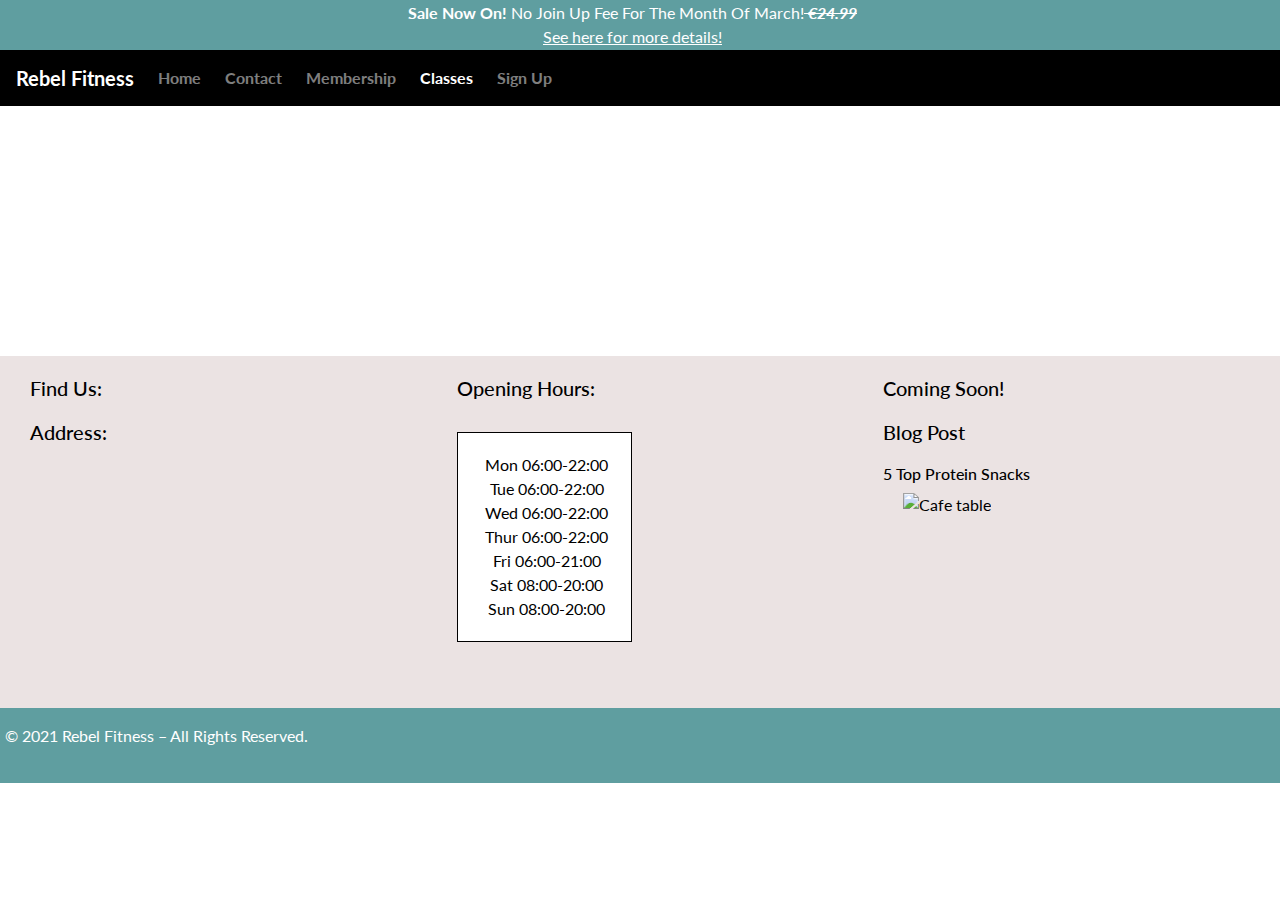
==== classes.html @ e90b2f9d "adjusted size of map in footer" ====
<!DOCTYPE html>
<html lang="en">
<head>
    <meta charset="UTF-8">
    <meta name="viewport" content="width=device-width, initial-scale=1.0">
    <title>Rebel Fitness | Start your fitness journey today!</title>
    <link rel="stylesheet" href="https://maxcdn.bootstrapcdn.com/bootstrap/4.1.3/css/bootstrap.min.css">
    <link rel="stylesheet" href="https://use.fontawesome.com/releases/v5.6.3/css/all.css"
        integrity="sha384-UHRtZLI+pbxtHCWp1t77Bi1L4ZtiqrqD80Kn4Z8NTSRyMA2Fd33n5dQ8lWUE00s/" crossorigin="anonymous" />
    <link href="https://fonts.googleapis.com/css?family=Lato:400,700" rel="stylesheet">
     <link rel="stylesheet" href="assets/css/style.css" text="text/css" />
</head>
<body>
    <!--Alert-->
    <div class="navalert-container">
        <div class="alert-container">
        <div class="row d-none d-sm-block">
            <div class="col-12">
                <div class="site-wide-alert alert alert-warning">
                    <strong>Sale Now On!</strong> No Join Up Fee For The Month Of March!<strong><em><s> €24.99</s></em></strong>
                    <a href=""><br>See here for more details!</a>
                </div>
            </div>
        </div>
    </div>

    <!--/.Alert-->

    
    
    <nav class="navbar navbar-dark navbar-expand-sm">
        <a href="/" class="navbar-brand">
            Rebel Fitness</a>
 
    <button class="navbar-toggler ml-auto" type="button" data-toggle="collapse" data-target="#navbarNavDropdown" aria-controls="navbarNavDropdown" aria-expanded="false" aria-label="Toggle navigation">
        <span class="navbar-toggler-icon"></span>
    </button>
    
    <div class="collapse navbar-collapse" id="navbarNavDropdown">
        <ul class="navbar-nav mr-auto">
            <li class="nav-item mr-2"><a class="nav-link" href="/">Home</a></li>
            <li class="nav-item mr-2"><a class="nav-link" href="#">Contact</a></li>
            <li class="nav-item mr-2"><a class="nav-link" href="#">Membership</a></li>
            <li class="active nav-item mr-2"><a class="nav-link" href="#">Classes</a></li>
            <li class="nav-item mr-2"><a class="nav-link" href="#">Sign Up</a></li>
        </ul>
    </div>
        
    </nav>
    <div class="bg-container">
    <div class="row">
    <div class="col-12">
 
    <div id="bg-image">
    </div>
    </div>
    </div>
    </div>


    

     <!--Footer-->
       <footer>
        <div class="footer-container">
            <section class="footer">
            <div class="row">
            <div class="col-sm-4">
                
            
                <h5 class="headers">Find Us:</h5>
                <h5 class="headers">Address:</h5>
                <p class="inline-block">
                   <section id="map-wrapper">
                    <iframe id="map" src="https://bit.ly/2QVfkiy" width="300px" height="200px"></iframe>
                   </section>
                </p>
                
            </div>
            <div class="col-sm-4">
                <h5 class="headers">Opening Hours:</h5>
                    <p class="inline-block d">
                    <ul class="hours">
                                <li>Mon 06:00-22:00</li>
                                <li>Tue 06:00-22:00</li>
                                <li>Wed 06:00-22:00</li>
                                <li>Thur 06:00-22:00</li>
                                <li>Fri 06:00-21:00</li>
                                <li>Sat 08:00-20:00</li>
                                <li>Sun 08:00-20:00</li>
                            </ul>   
                            </p>
 
            </div>

            
            <div class="col-sm-4">
                <h5 class="headers">Coming Soon!</h5>
                <h5 class="headers">Blog Post</h5>
                <h6 class="headers">5 Top Protein Snacks</h6>
                <p class="inline-block">
                <img src="css/images/sky.jpg" height=150px width=180px alt="Cafe table"> 
                </p>
                
            
            </div>
        </section>
        </footer>
    </div>

     <div class="bottom-footer-container">
            <section class="bottom">
            <div class="row">
            <div class="col-12">
        
                <ul class="social-networks">
                    <li><a href="#" target="_blank"><i class="fab fa-facebook"></i></a></li>
                    <li><a href="#" target="_blank"><i class="fab fa-instagram"></i></a></li>
                    <li><a href="#" target="_blank"><i class="fab fa-twitter"></i></a></li>
                    <li><a href="#" target="_blank"><i class="fab fa-youtube"></i></a></li>
                </ul>
       
    <span class="copyright">© 2021 Rebel Fitness – All Rights Reserved.
</span>
        </div>
        </div>
        </section>
        </div>
    
 <script src="https://code.jquery.com/jquery-3.3.1.slim.min.js" integrity="sha384-q8i/X+965DzO0rT7abK41JStQIAqVgRVzpbzo5smXKp4YfRvH+8abtTE1Pi6jizo" crossorigin="anonymous"></script>
<script src="https://cdnjs.cloudflare.com/ajax/libs/popper.js/1.14.3/umd/popper.min.js" integrity="sha384-ZMP7 rVo3mIykV+2+9J3UJ46jBk0WLaUAdn689aCwoqbBJiSnjAK/l8WvCWPIPm49" crossorigin="anonymous"></script>
<script src="https://stackpath.bootstrapcdn.com/bootstrap/4.1.3/js/bootstrap.min.js" integrity="sha384-ChfqqxuZUCnJSK3+MXmPNIyE6ZbWh2IMqE241rYiqJxyMiZ6OW/JmZQ5stwEULTy" crossorigin="anonymous"></script>   
</body>
</html>
---- assets/css/style.css ----
body{font-family: 'Lato', sans-serif;
    color: black;
}
*{
    margin:0;
    padding: 0;
    border:0;}

    .head{
        margin-top: 40px;
    }

    .headers{margin-top: 20px;}

    .responsive-youtube
{overflow:hidden; padding-bottom:56.25%; position:relative; height:0;padding-left: 50%;}
.responsive-youtube iframe
{left:0; top:0; height:50%; width:50%; position:absolute;}


*Alert*/
 
.alert-container{}
 
.alert-container .col-12{
    
padding-right: 0;
padding-left: 0;
margin-right: 0px;


}


.site-wide-alert{
    color:white;
    text-align: center;
    background-color: cadetblue;
    border-color: cadetblue;
    padding:0px 15px;
    margin-bottom: 0;
    border: 1px solid transparent;
    border-radius: 0;
    margin-right: 15px;
   
    
}
 
.site-wide-alert a{
    color: white;
    margin-left: 0px;
    text-decoration:underline;
}

.navbar{
    margin-bottom:0;
    width:100%;
    background-color: black;
}
 
.navbar .navbar-toggler{
    border:0;
}
 
.navbar .navbar-brand{
    font-weight: bold;
}
 
.navbar .navbar-nav a{
    font-weight: bold;
}

 #bg-image{
    background: url("http://codeinstitute.s3.amazonaws.com/FundamentalsProjects/HTML-CSS/main-image.png") no-repeat center center;
    height: 250px;
    width: 100%
    overflow: hidden;
    position: relative;}
    

 
.bg-container{
    height: 250px;
    width:100%;
    
    background: url("css/images/girl1.jpg") no-repeat center center fixed; }


    .welcome-container{
    width:100%;
    

}

.testimonial-container{
    width:100%;
    }


    
}



.welcome{
     background-color:#ebe3e3;
     text-align: center;
     
     height:100%;
    width: 100%;
    padding-left: 20px;
    padding-bottom: 30px;
    margin-left: 0px;
    margin-right: 40px;}  

 #video{
     width: 300px;
     height: 200px;
     position: relative;
     padding-top: 40px;
     padding-left: 30px;
     padding-right: 60px;
     padding-bottom: 40px;
     
 }

 .footer-container{
     width:100%;
    
}

.footer{

    background-color:#ebe3e3;
    height:100%;
    width: 100%;
    padding-left: 30px;
    padding-bottom: 10px;
    margin-left: 0px;
    margin-right: 0px;}  

    .hours{
     list-style-type: none;
     border: 1px solid black;
     background-color: #fff;
     color: black;
     width: 175px;
     text-align: center;
     padding-left: 5px;
     padding-top: 20px;
     padding-bottom: 20px;
     
 }

 .inline-block{
     display: inline;
     width: 100px;
     height: 100px;
     padding:20px;
     
 }

 /*Social-Networks*/
.social-networks{
    list-style-type: none;
    
}
 
.social-networks li{
 
    float:right;
    padding:2.5%;
    margin-top: 2px;
    padding-bottom: 10px;
}
 
.social-networks li i{
    color: white;
    
}

.testimonials{
    background-color: cadetblue;
    text-align: center;
     height: 100%;
    width:100%;
   padding-left: 10px;
    padding-bottom: 20px;
    margin-left: 0px;
    margin-right: 0px;
  
    
}

.bottom-footer-container{
    width:100%;
    padding-left: 0px;
    
    
}

.bottom{
    height:75px;
    width:100%;
    background-color:cadetblue;
    color:#fff;
    padding-left:5px;
    margin-top:0;
    margin-left: 0px;
    margin-right:0px;

}

.copyright{
    margin-top:20px;
}
/*General Enquiry*/

.form-container{
  
    width:100%;
    }

.form{

     background-color:#ebe3e3;
     text-align: center;
     height: 400px;
    width: 100%;
    padding-left: 10px;
    padding-right: 10px;
    padding-bottom: 20px;
    margin-left: 0px;
    margin-right: 0px;
    background-color: cadetblue;}
}
.center-form{
    position: absolute;
    width:60%;
    margin-left: 60px;
    margin-right: 40px;
    padding-left: 60px;
    padding-right: 40px;
}
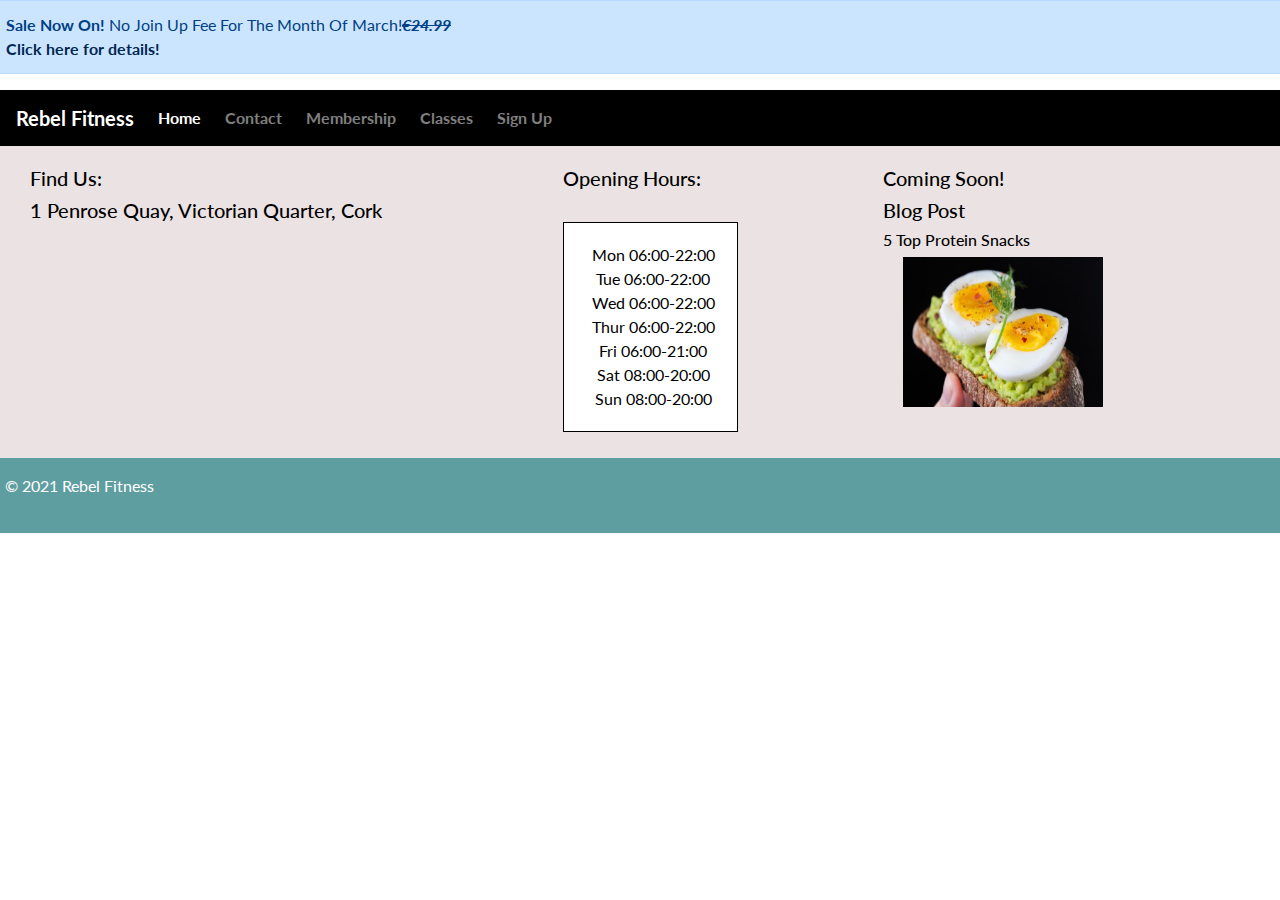
==== commit ffafb716: "fixed double up of background image" ====
--- a/classes.html
+++ b/classes.html
@@ -12,74 +12,73 @@
 </head>
 <body>
     <!--Alert-->
-    <div class="navalert-container">
+    <div class="alert-nav-container">
         <div class="alert-container">
         <div class="row d-none d-sm-block">
             <div class="col-12">
-                <div class="site-wide-alert alert alert-warning">
-                    <strong>Sale Now On!</strong> No Join Up Fee For The Month Of March!<strong><em><s> €24.99</s></em></strong>
-                    <a href=""><br>See here for more details!</a>
+                <div class="alert-banner alert alert-primary" role="alert">
+                <strong>Sale Now On!</strong> No Join Up Fee For The Month Of March!<strong><em><s>€24.99</s></em></strong><br><a href="#" class="alert-link">Click here for details!</a>
                 </div>
+            
             </div>
         </div>
-    </div>
+        </div>
+        </div>
 
     <!--/.Alert-->
 
-    
-    
+    <!--Nav-->
     <nav class="navbar navbar-dark navbar-expand-sm">
         <a href="/" class="navbar-brand">
             Rebel Fitness</a>
  
-    <button class="navbar-toggler ml-auto" type="button" data-toggle="collapse" data-target="#navbarNavDropdown" aria-controls="navbarNavDropdown" aria-expanded="false" aria-label="Toggle navigation">
-        <span class="navbar-toggler-icon"></span>
+    <button class="navbar-toggler" type="button" data-toggle="collapse" data-target="#navbarToggleExternalContent" aria-controls="navbarToggleExternalContent" aria-expanded="false" aria-label="Toggle navigation">
+      <span class="navbar-toggler-icon"></span>
     </button>
-    
-    <div class="collapse navbar-collapse" id="navbarNavDropdown">
+    <div class="collapse navbar-collapse" id="navbardropdown">
         <ul class="navbar-nav mr-auto">
-            <li class="nav-item mr-2"><a class="nav-link" href="/">Home</a></li>
+            <li class="active nav-item mr-2"><a class="nav-link" href="/">Home</a></li>
             <li class="nav-item mr-2"><a class="nav-link" href="#">Contact</a></li>
             <li class="nav-item mr-2"><a class="nav-link" href="#">Membership</a></li>
-            <li class="active nav-item mr-2"><a class="nav-link" href="#">Classes</a></li>
+            <li class="nav-item mr-2"><a class="nav-link" href="#">Classes</a></li>
             <li class="nav-item mr-2"><a class="nav-link" href="#">Sign Up</a></li>
         </ul>
     </div>
+
         
     </nav>
-    <div class="bg-container">
-    <div class="row">
-    <div class="col-12">
+
+    <!--/.Nav-->
+
+    <!--Background-Image-->
  
-    <div id="bg-image">
+    <div id="bg-image4">
     </div>
-    </div>
-    </div>
-    </div>
+    
 
 
-    
+    <!--/.Alert-->
 
-     <!--Footer-->
+ <!--Footer-->
        <footer>
         <div class="footer-container">
             <section class="footer">
             <div class="row">
-            <div class="col-sm-4">
+            <div class="col-sm-5">
                 
             
                 <h5 class="headers">Find Us:</h5>
-                <h5 class="headers">Address:</h5>
+                 <h5>1 Penrose Quay, Victorian Quarter, Cork</h5>
                 <p class="inline-block">
                    <section id="map-wrapper">
-                    <iframe id="map" src="https://bit.ly/2QVfkiy" width="300px" height="200px"></iframe>
+                    <iframe id="map" src="https://www.google.com/maps/embed?pb=!1m18!1m12!1m3!1d2461.846025216821!2d-8.46433138421552!3d51.900273979701616!2m3!1f0!2f0!3f0!3m2!1i1024!2i768!4f13.1!3m3!1m2!1s0x48449008e16f29ef%3A0x5eebf6993cd4cf17!2s1%20Penrose%20Quay%2C%20Victorian%20Quarter%2C%20Cork!5e0!3m2!1sen!2sie!4v1614730047218!5m2!1sen!2sie" style="border:0;" allowfullscreen="" loading="lazy" width="200" height="150"></iframe>
                    </section>
                 </p>
                 
             </div>
-            <div class="col-sm-4">
+            <div class="col-sm-3">
                 <h5 class="headers">Opening Hours:</h5>
-                    <p class="inline-block d">
+                    <p class="header inline-block d">
                     <ul class="hours">
                                 <li>Mon 06:00-22:00</li>
                                 <li>Tue 06:00-22:00</li>
@@ -91,23 +90,22 @@
                             </ul>   
                             </p>
  
-            </div>
-
-            
+                        </div>
             <div class="col-sm-4">
                 <h5 class="headers">Coming Soon!</h5>
-                <h5 class="headers">Blog Post</h5>
-                <h6 class="headers">5 Top Protein Snacks</h6>
+                <h5>Blog Post</h5>
+                <h6>5 Top Protein Snacks</h6>
                 <p class="inline-block">
-                <img src="css/images/sky.jpg" height=150px width=180px alt="Cafe table"> 
-                </p>
-                
-            
+                <img src="assets/images/protein.jpg" height="150" width="200" alt="Eggs and avocado"> 
+                </p>  
+            </div>
             </div>
         </section>
+        </div>
+
         </footer>
-    </div>
-
+    
+     <!--Bottom-Footer-->
      <div class="bottom-footer-container">
             <section class="bottom">
             <div class="row">
@@ -120,15 +118,18 @@
                     <li><a href="#" target="_blank"><i class="fab fa-youtube"></i></a></li>
                 </ul>
        
-    <span class="copyright">© 2021 Rebel Fitness – All Rights Reserved.
+    <span class="copyright">© 2021 Rebel Fitness
 </span>
         </div>
         </div>
         </section>
         </div>
-    
+   <!--./Bottom-Footer--> 
  <script src="https://code.jquery.com/jquery-3.3.1.slim.min.js" integrity="sha384-q8i/X+965DzO0rT7abK41JStQIAqVgRVzpbzo5smXKp4YfRvH+8abtTE1Pi6jizo" crossorigin="anonymous"></script>
 <script src="https://cdnjs.cloudflare.com/ajax/libs/popper.js/1.14.3/umd/popper.min.js" integrity="sha384-ZMP7 rVo3mIykV+2+9J3UJ46jBk0WLaUAdn689aCwoqbBJiSnjAK/l8WvCWPIPm49" crossorigin="anonymous"></script>
 <script src="https://stackpath.bootstrapcdn.com/bootstrap/4.1.3/js/bootstrap.min.js" integrity="sha384-ChfqqxuZUCnJSK3+MXmPNIyE6ZbWh2IMqE241rYiqJxyMiZ6OW/JmZQ5stwEULTy" crossorigin="anonymous"></script>   
 </body>
 </html>
+    
+
+    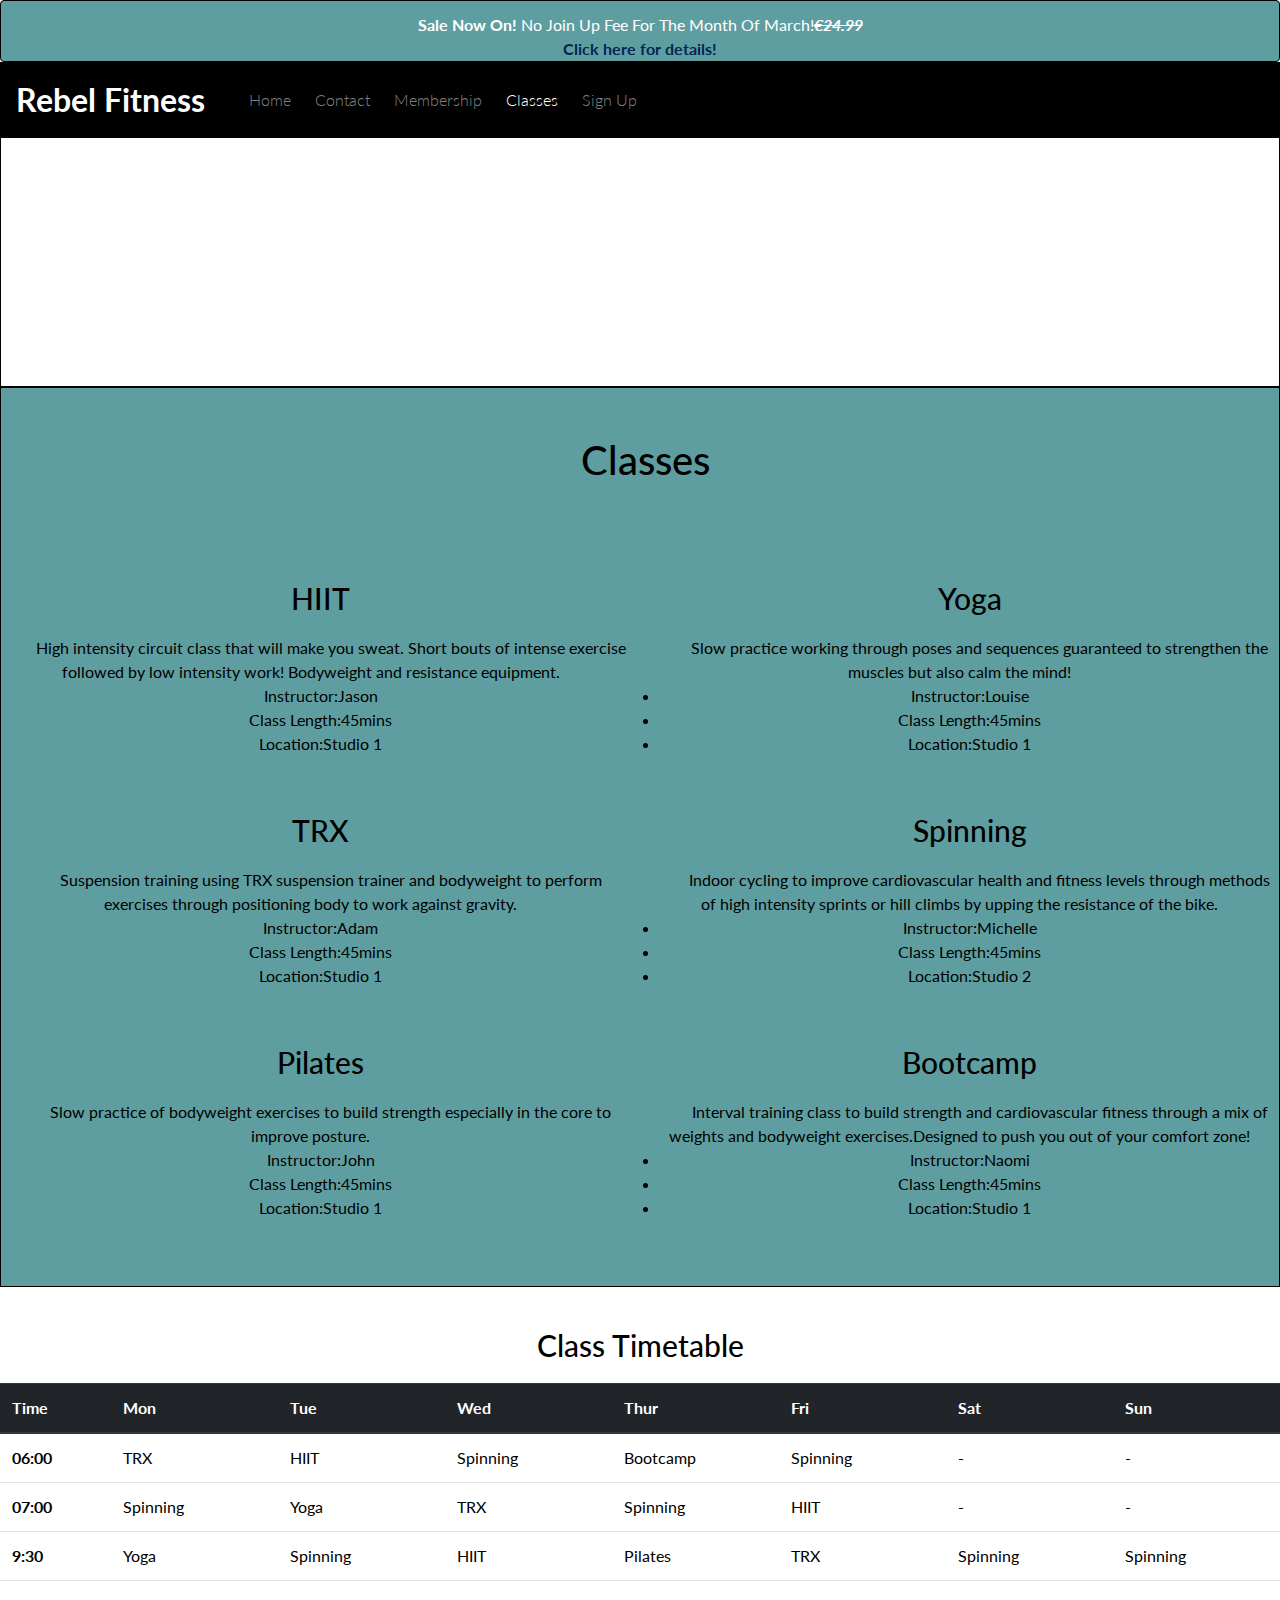
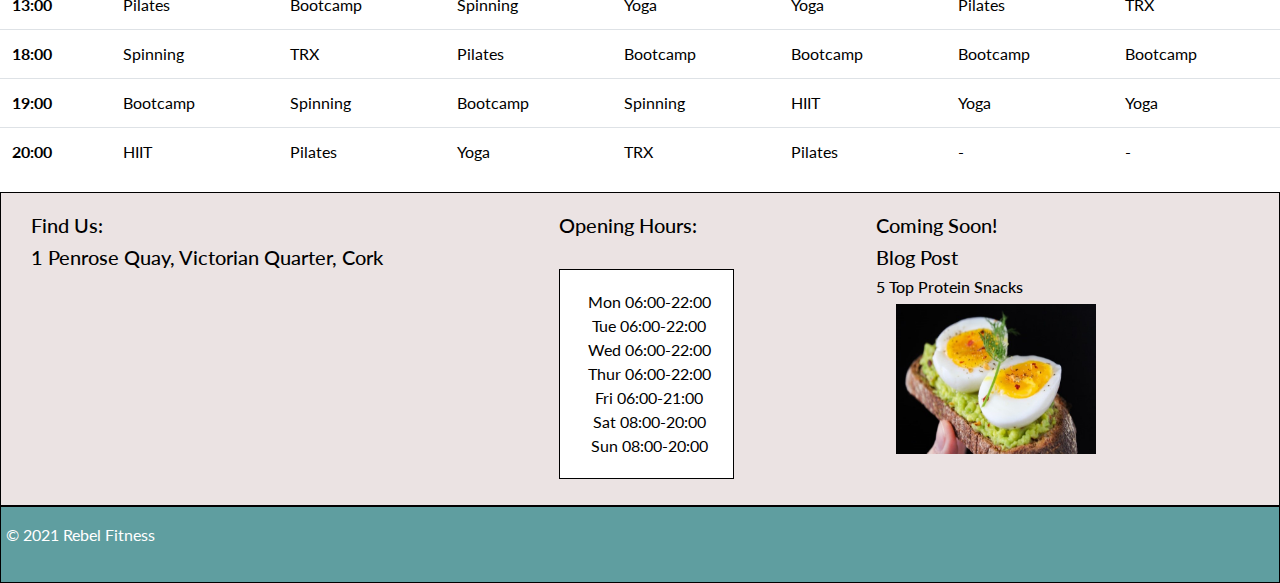
==== commit 5fdbf75e: "Added links to nav and socials" ====
--- a/classes.html
+++ b/classes.html
@@ -37,11 +37,11 @@
     </button>
     <div class="collapse navbar-collapse" id="navbardropdown">
         <ul class="navbar-nav mr-auto">
-            <li class="active nav-item mr-2"><a class="nav-link" href="/">Home</a></li>
-            <li class="nav-item mr-2"><a class="nav-link" href="#">Contact</a></li>
-            <li class="nav-item mr-2"><a class="nav-link" href="#">Membership</a></li>
-            <li class="nav-item mr-2"><a class="nav-link" href="#">Classes</a></li>
-            <li class="nav-item mr-2"><a class="nav-link" href="#">Sign Up</a></li>
+            <li class="nav-item mr-2"><a class="nav-link" href="index.html">Home</a></li>
+            <li class="nav-item mr-2"><a class="nav-link" href="contact.html">Contact</a></li>
+            <li class="nav-item mr-2"><a class="nav-link" href="memberships.html">Membership</a></li>
+            <li class="active nav-item mr-2"><a class="nav-link" href="/">Classes</a></li>
+            <li class="nav-item mr-2"><a class="nav-link" href="sign-up.html">Sign Up</a></li>
         </ul>
     </div>
 
@@ -55,9 +55,193 @@
     <div id="bg-image4">
     </div>
     
-
-
-    <!--/.Alert-->
+<div class="testimonial-container">
+        <section class="testimonials">
+            <div class="row">
+            <div class="col-12 my-5">
+                <h1>Classes</h1>
+              </div> 
+            </div> 
+            
+             <div class="row">
+            <div class="col-sm-6">
+                <h4 class="head"><i class="fas fa-heartbeat" aria-hidden="true"></i>HIIT</h4>
+                <p class="inline-block">High intensity circuit class that will make you sweat. Short bouts of intense exercise followed by low intensity work! Bodyweight and resistance equipment.</p>
+                <ul class="classes">
+                    <li>Instructor:Jason</li>
+                    <li>Class Length:45mins</li>
+                    <li>Location:Studio 1</li>
+                    
+                </ul>
+            </div>
+                
+                
+            <div class="col-sm-6">
+                <h4 class="head"><i class="fa fa-spa" aria-hidden="true"></i>Yoga</h4>
+                <p class="inline-block">Slow practice working through poses and sequences guaranteed to strengthen the muscles but also calm the mind!</p>
+                <ul class="classes">
+                    <li>Instructor:Louise</li>
+                    <li>Class Length:45mins</li>
+                    <li>Location:Studio 1</li>
+                    
+                </ul>
+            </div>
+              
+            <div class="col-sm-6">
+                <h4 class="head"><i class="fa fa-fire-alt" aria-hidden="true"></i>TRX</h4>
+                <p class="inline-block">Suspension training using TRX suspension trainer and bodyweight to perform exercises through positioning body to work against gravity.</p>
+                <ul class="classes">
+                    <li>Instructor:Adam</li>
+                    <li>Class Length:45mins</li>
+                    <li>Location:Studio 1</li>
+                    
+                </ul>
+            </div>
+                
+               
+            <div class="col-sm-6">
+                <h4 class="head"><i class="fa fa-bicycle" aria-hidden="true"></i>Spinning</h4>
+                <p class="inline-block">Indoor cycling to improve cardiovascular health and fitness levels through methods of high intensity sprints or hill climbs by upping the resistance of the bike.</p>
+                <ul class="classes">
+                    <li>Instructor:Michelle</li>
+                    <li>Class Length:45mins</li>
+                    <li>Location:Studio 2</li>
+                    
+                </ul>
+            </div>  
+            
+            <div class="col-sm-6">
+                <h4 class="head"><i class="fas fa-burn" aria-hidden="true"></i>Pilates</h4>
+                <p class="inline-block">Slow practice of bodyweight exercises to build strength especially in the core to improve posture.</p>
+                <ul class="classes">
+                    <li>Instructor:John</li>
+                    <li>Class Length:45mins</li>
+                    <li>Location:Studio 1</li>
+                </ul>
+            </div>   
+              
+            <div class="col-sm-6 ">
+                <h4 class="head"><i class="fa fa-dumbbell" aria-hidden="true"></i>Bootcamp</h4>
+                <p class="inline-block">Interval training class to build strength and cardiovascular fitness through a mix of weights and bodyweight exercises.Designed to push you out of your comfort zone!</p>
+                <ul class="classes">
+                    <li>Instructor:Naomi</li>
+                    <li>Class Length:45mins</li>
+                    <li>Location:Studio 1</li>
+                    
+                </ul>
+            </div>
+            </div>
+               
+        
+    <div class="d-xs-block d-sm-block d-md-none">
+    <div class="timetable">
+        <h5 class="mt-5">Class Timetable</h5>
+        <p>Download here!<a href="" target="_blank"><i class="fa fa-download" aria-hidden="true"></i>
+        <span class="sr-only">Download link.</span></a></p>
+         
+        
+      
+        </div>  
+    </div> 
+
+
+</section>
+</div>
+
+       
+<div class="d-none d-md-block d-lg-block d-xl-block">
+<h2 class="head">Class Timetable</h2>
+<table class="table">
+  <thead class="thead-dark">
+    <tr>
+      <th scope="col">Time</th>
+      <th scope="col">Mon</th>
+      <th scope="col">Tue</th>
+      <th scope="col">Wed</th>
+      <th scope="col">Thur</th>
+      <th scope="col">Fri</th>
+      <th scope="col">Sat</th>
+      <th scope="col">Sun</th>
+    </tr>
+  </thead>
+  <tbody>
+    <tr>
+      <th scope="row">06:00</th>
+      <td>TRX</td>
+      <td>HIIT</td>
+      <td>Spinning</td>
+      <td>Bootcamp</td>
+      <td>Spinning</td>
+      <td>-</td>
+      <td>-</td>
+    </tr>
+    <tr>
+      <th scope="row">07:00</th>
+      <td>Spinning</td>
+      <td>Yoga</td>
+      <td>TRX</td>
+      <td>Spinning</td>
+      <td>HIIT</td>
+      <td>-</td>
+      <td>-</td>
+        
+    </tr>
+    <tr>
+      <th scope="row">9:30</th>
+      <td>Yoga</td>
+      <td>Spinning</td>
+      <td>HIIT</td>
+      <td>Pilates</td>
+      <td>TRX</td>
+      <td>Spinning</td>
+      <td>Spinning</td>
+    </tr>
+    <tr>
+      <th scope="row">13:00</th>
+      <td>Pilates</td>
+      <td>Bootcamp</td>
+      <td>Spinning</td>
+      <td>Yoga</td>
+      <td>Yoga</td>
+      <td>Pilates</td>
+      <td>TRX</td>
+    </tr>
+    <tr>
+    <th scope="row">18:00</th>
+      <td>Spinning</td>
+      <td>TRX</td>
+      <td>Pilates</td>
+      <td>Bootcamp</td>
+      <td>Bootcamp</td>
+      <td>Bootcamp</td>
+      <td>Bootcamp</td>
+
+    </tr>
+<tr>
+    <th scope="row">19:00</th>
+      <td>Bootcamp</td>
+      <td>Spinning</td>
+      <td>Bootcamp</td>
+      <td>Spinning</td>
+      <td>HIIT</td>
+      <td>Yoga</td>
+      <td>Yoga</td>
+    </tr>
+    <tr>
+    <th scope="row">20:00</th>
+      <td>HIIT</td>
+      <td>Pilates</td>
+      <td>Yoga</td>
+      <td>TRX</td>
+      <td>Pilates</td>
+      <td>-</td>
+      <td>-</td>
+    </tr>
+  </tbody>
+</table>
+</div>
+
+    
 
  <!--Footer-->
        <footer>
@@ -78,7 +262,7 @@
             </div>
             <div class="col-sm-3">
                 <h5 class="headers">Opening Hours:</h5>
-                    <p class="header inline-block d">
+                    <p class="header inline-block">
                     <ul class="hours">
                                 <li>Mon 06:00-22:00</li>
                                 <li>Tue 06:00-22:00</li>
@@ -112,10 +296,10 @@
             <div class="col-12">
         
                 <ul class="social-networks">
-                    <li><a href="#" target="_blank"><i class="fab fa-facebook"></i></a></li>
-                    <li><a href="#" target="_blank"><i class="fab fa-instagram"></i></a></li>
-                    <li><a href="#" target="_blank"><i class="fab fa-twitter"></i></a></li>
-                    <li><a href="#" target="_blank"><i class="fab fa-youtube"></i></a></li>
+                    <li><a href="https://www.facebook.com/" target="_blank"><i class="fab fa-facebook"></i></a></li>
+                    <li><a href="https://www.instagram.com/" target="_blank"><i class="fab fa-instagram"></i></a></li>
+                    <li><a href="https://twitter.com/?lang=en" target="_blank"><i class="fab fa-twitter"></i></a></li>
+                    <li><a href="https://www.youtube.com/" target="_blank"><i class="fab fa-youtube"></i></a></li>
                 </ul>
        
     <span class="copyright">© 2021 Rebel Fitness
--- a/assets/css/style.css
+++ b/assets/css/style.css
@@ -6,101 +6,121 @@
     padding: 0;
     border:0;}
 
-    .head{
-        margin-top: 40px;
-    }
-
-    .headers{margin-top: 20px;}
-
-    .responsive-youtube
-{overflow:hidden; padding-bottom:56.25%; position:relative; height:0;padding-left: 50%;}
-.responsive-youtube iframe
-{left:0; top:0; height:50%; width:50%; position:absolute;}
-
-
-*Alert*/
- 
-.alert-container{}
- 
-.alert-container .col-12{
-    
-padding-right: 0;
-padding-left: 0;
-margin-right: 0px;
-
-
-}
-
-
-.site-wide-alert{
+.header{
+    padding-top:20px;
+}
+.alert-container.col-12{
+    padding-left:0;
+    padding-right: 0;
+    width: 100%;
+}
+
+
+
+.alert-banner{
+    text-align: center;
     color:white;
+    background-color: cadetblue;
+    margin-bottom: 0px;
+    padding-bottom: 0px;
+    border: 1px solid black;
+  
+}
+
+
+.navbar{
+    margin-top: 0;
+    margin-bottom:0;
+    width:100%;
+    height: 75px;
+    background-color: black;
+    font-weight: 400;
+}
+
+ 
+.navbar-brand{
+    font-size: xx-large;
+    font-weight: 700;
+    color: #fff;
+    padding-right: 20px;
+}
+ 
+.navbar .navbar-nav a{
+    font-weight: 300;
     text-align: center;
-    background-color: cadetblue;
-    border-color: cadetblue;
-    padding:0px 15px;
-    margin-bottom: 0;
-    border: 1px solid transparent;
-    border-radius: 0;
-    margin-right: 15px;
-   
-    
-}
- 
-.site-wide-alert a{
-    color: white;
-    margin-left: 0px;
-    text-decoration:underline;
-}
-
-.navbar{
-    margin-bottom:0;
-    width:100%;
-    background-color: black;
-}
- 
-.navbar .navbar-toggler{
-    border:0;
-}
- 
-.navbar .navbar-brand{
-    font-weight: bold;
-}
- 
-.navbar .navbar-nav a{
-    font-weight: bold;
-}
+}
+
+
 
  #bg-image{
     background: url("http://codeinstitute.s3.amazonaws.com/FundamentalsProjects/HTML-CSS/main-image.png") no-repeat center center;
     height: 250px;
-    width: 100%
+    width: 100%;
     overflow: hidden;
-    position: relative;}
+    position: relative;
+border: 1px solid black;}
+
+#bg-image2{
+    background: url("http://codeinstitute.s3.amazonaws.com/FundamentalsProjects/HTML-CSS/main-image.png") no-repeat center center;
+    height: 250px;
+    width: 100%;
+    overflow: hidden;
+    position: relative;
+border: 1px solid black;}
+
+#bg-image3{
+    background: url("http://codeinstitute.s3.amazonaws.com/FundamentalsProjects/HTML-CSS/main-image.png") no-repeat center center;
+    height: 250px;
+    width: 100%;
+    overflow: hidden;
+    position: relative;
+border: 1px solid black;}
+
+#bg-image4{
+    background: url("http://codeinstitute.s3.amazonaws.com/FundamentalsProjects/HTML-CSS/main-image.png") no-repeat center center;
+    height: 250px;
+    width: 100%;
+    overflow: hidden;
+    position: relative;
+border: 1px solid black;}
     
 
  
 .bg-container{
     height: 250px;
     width:100%;
+    border: 1px solid black;
     
     background: url("css/images/girl1.jpg") no-repeat center center fixed; }
 
 
+    /*Welcome*/
+
+    .testimonial-container{
+    width:100%;
+    border: 1px solid black;
+    }
+
     .welcome-container{
     width:100%;
-    
-
-}
-
-.testimonial-container{
-    width:100%;
+    border: 1px solid black;
     }
 
-
-    
-}
-
-
+    
+   .testimonials{
+    background-color: cadetblue;
+    text-align: center;
+     height: 100%;
+    width:100%;
+   padding-left: 10px;
+    padding-bottom: 50px;
+    margin-left: 0px;
+    margin-right: 0px;
+    
+  
+    
+}
+     
 
 .welcome{
      background-color:#ebe3e3;
@@ -109,25 +129,23 @@
      height:100%;
     width: 100%;
     padding-left: 20px;
+    padding-right: 20px;
     padding-bottom: 30px;
     margin-left: 0px;
-    margin-right: 40px;}  
-
- #video{
-     width: 300px;
-     height: 200px;
-     position: relative;
-     padding-top: 40px;
-     padding-left: 30px;
-     padding-right: 60px;
-     padding-bottom: 40px;
-     
- }
-
- .footer-container{
-     width:100%;
-    
-}
+    margin-right: 40px;} 
+
+    
+    
+
+   .footer-container{
+        width:100%;
+        
+    }
+
+    
+
+
+
 
 .footer{
 
@@ -135,10 +153,15 @@
     height:100%;
     width: 100%;
     padding-left: 30px;
+    padding-right: 10px;
     padding-bottom: 10px;
     margin-left: 0px;
-    margin-right: 0px;}  
-
+    margin-right: 0px;
+    padding-top:20px ;
+    border: 1px solid black;} 
+    
+
+    
     .hours{
      list-style-type: none;
      border: 1px solid black;
@@ -160,6 +183,27 @@
      
  }
 
+
+ .bottom-footer-container{
+    width:100%;
+    padding-left: 0px;
+    border: 1px solid black;
+    
+    
+}
+
+.bottom{
+    height:75px;
+    width:100%;
+    background-color:cadetblue;
+    color:#fff;
+    padding-left:5px;
+    margin-top:0;
+    margin-left: 0px;
+    margin-right:0px;
+
+}
+
  /*Social-Networks*/
 .social-networks{
     list-style-type: none;
@@ -179,43 +223,48 @@
     
 }
 
-.testimonials{
-    background-color: cadetblue;
+.embed-responsive-item{
+    padding-right:20px;
+    padding-left: 20px;
+  padding-bottom: 20px;
+    
+  width:100%; 
+  height:50vw;
+  
+}
+
+
+.head{
+     font-size: 30px;   
+    margin-top: 40px;
     text-align: center;
-     height: 100%;
-    width:100%;
-   padding-left: 10px;
-    padding-bottom: 20px;
-    margin-left: 0px;
-    margin-right: 0px;
-  
-    
-}
-
-.bottom-footer-container{
-    width:100%;
-    padding-left: 0px;
-    
-    
-}
-
-.bottom{
-    height:75px;
-    width:100%;
-    background-color:cadetblue;
-    color:#fff;
-    padding-left:5px;
-    margin-top:0;
-    margin-left: 0px;
-    margin-right:0px;
-
-}
+    margin-bottom: 20px;
+    }
+
+
 
 .copyright{
     margin-top:20px;
 }
 /*General Enquiry*/
 
+.about-us{
+
+     background-color:#ebe3e3;
+     text-align: center;
+     height: 100%;
+    width:100%;
+    padding-left: 20px;
+    padding-bottom: 30px;
+    margin-left: 0px;
+    margin-right: 40px;}
+
+.about-us-container{
+    width:100%;
+    
+}
+
+
 .form-container{
   
     width:100%;
@@ -223,22 +272,162 @@
 
 .form{
 
-     background-color:#ebe3e3;
+     background-color:cadetblue;
      text-align: center;
-     height: 400px;
-    width: 100%;
-    padding-left: 10px;
+     height:500px;
+    width: 100%;
+    padding-left: 0px;
     padding-right: 10px;
-    padding-bottom: 20px;
-    margin-left: 0px;
-    margin-right: 0px;
-    background-color: cadetblue;}
-}
+    padding-bottom: 0px;
+    margin-left: 0px;
+    margin-right:0px;
+    padding-top:20px ;
+    border: 1px solid black;} 
+
 .center-form{
     position: absolute;
-    width:60%;
-    margin-left: 60px;
-    margin-right: 40px;
-    padding-left: 60px;
-    padding-right: 40px;
+    width:90%;
+    margin-left: 0px;
+    padding-left: 40px;
+    padding-right: 10px;
+
+}
+
+.form-section{
+     clear: left;
+     background: url("https://codeinstitute.s3.amazonaws.com/FundamentalsProjects/HTML-CSS/formbg.jpg");
+     background-size: cover;
+     background-position: center;
+     overflow: hidden;
+     height: 900px;
+     width:110%;
+    padding-left: 15px;
+    padding-right: 20px;}
+
+    .signup-form{
+     margin-top: 150px;
+     color: #fff;
+     background-color: rgba(60, 60, 60, 0.6);
+     max-width: 400px;
+     position: absolute;
+     left: 10%;
+     padding:30px;
+ }
+ 
+.signup-form h2{
+    color: #fafafa;
+    margin-bottom: 20px;
+}
+
+.text-input{
+    background-color: #fafafa;
+    color:#000;
+    width: 100%;
+    height: 25px;
+    margin: 5px 0 20px 0;
+    border: 1px solid #fafafa;
+    border-radius: 2px;
+}
+
+.text-input:hover{
+    border-color: #f16c6b;
+}
+
+.join-button{
+    margin-top: 20px;
+    border-radius: 2px;
+    padding: 15px 32px 15px 32px;
+    text-align: center;
+    font-size: 100%;
+    background-color: cadetblue;
+    color: #fafafa;
+    display: block;
+}
+
+.join-button:hover{
+    background-color: green;
+    color:#fff;
+}
+
+.picture{
+    height:75px;
+    width: 75px;
+    clip-path: circle(50% at 50% 50%);
+
+}
+
+.quote-text{
+    padding-top:40px;
+    color: white;
+    font-weight: bold;
+    
+}
+
+ .about-container{
+        width:100%}
+
+
+
+    .about{
+    background-color:#ebe3e3;
+    height:100%;
+    width: 100%;
+    padding-left: 30px;
+    padding-right: 10px;
+    padding-bottom: 10px;
+    margin-left: 0px;
+    margin-right: 0px;
+    padding-top:20px ;
+    border: 1px solid black;} 
+    
+.box-container{
+    width:100%;}
+
+.box{
+background-color:white;
+    height:100%;
+    width: 100%;
+    padding-left: 0px;
+    padding-right: 0px;
+    padding-bottom: 30px;
+    margin-left: 0px;
+    margin-right: 0px;
+    padding-top:0px ;
+    border: 1px solid black;
+    } 
+
+
+#leftbox { 
+                 text-align: center;
+                background:black; 
+                color: white;
+                
+                
+            } 
+#middlebox{ 
+                text-align: center;
+                background:grey;
+                color:white;
+                
+            } 
+#rightbox{ 
+                text-align: center;
+                background:cadetblue; 
+                color: white;
+                
+               
+            } 
+
+   
+
+
+.features{
+    list-style-type: none;
+}
+
+.link{
+    border: black;
+    float:inherit;
+    margin-left: 45%;
+    margin-top: 10px;
 }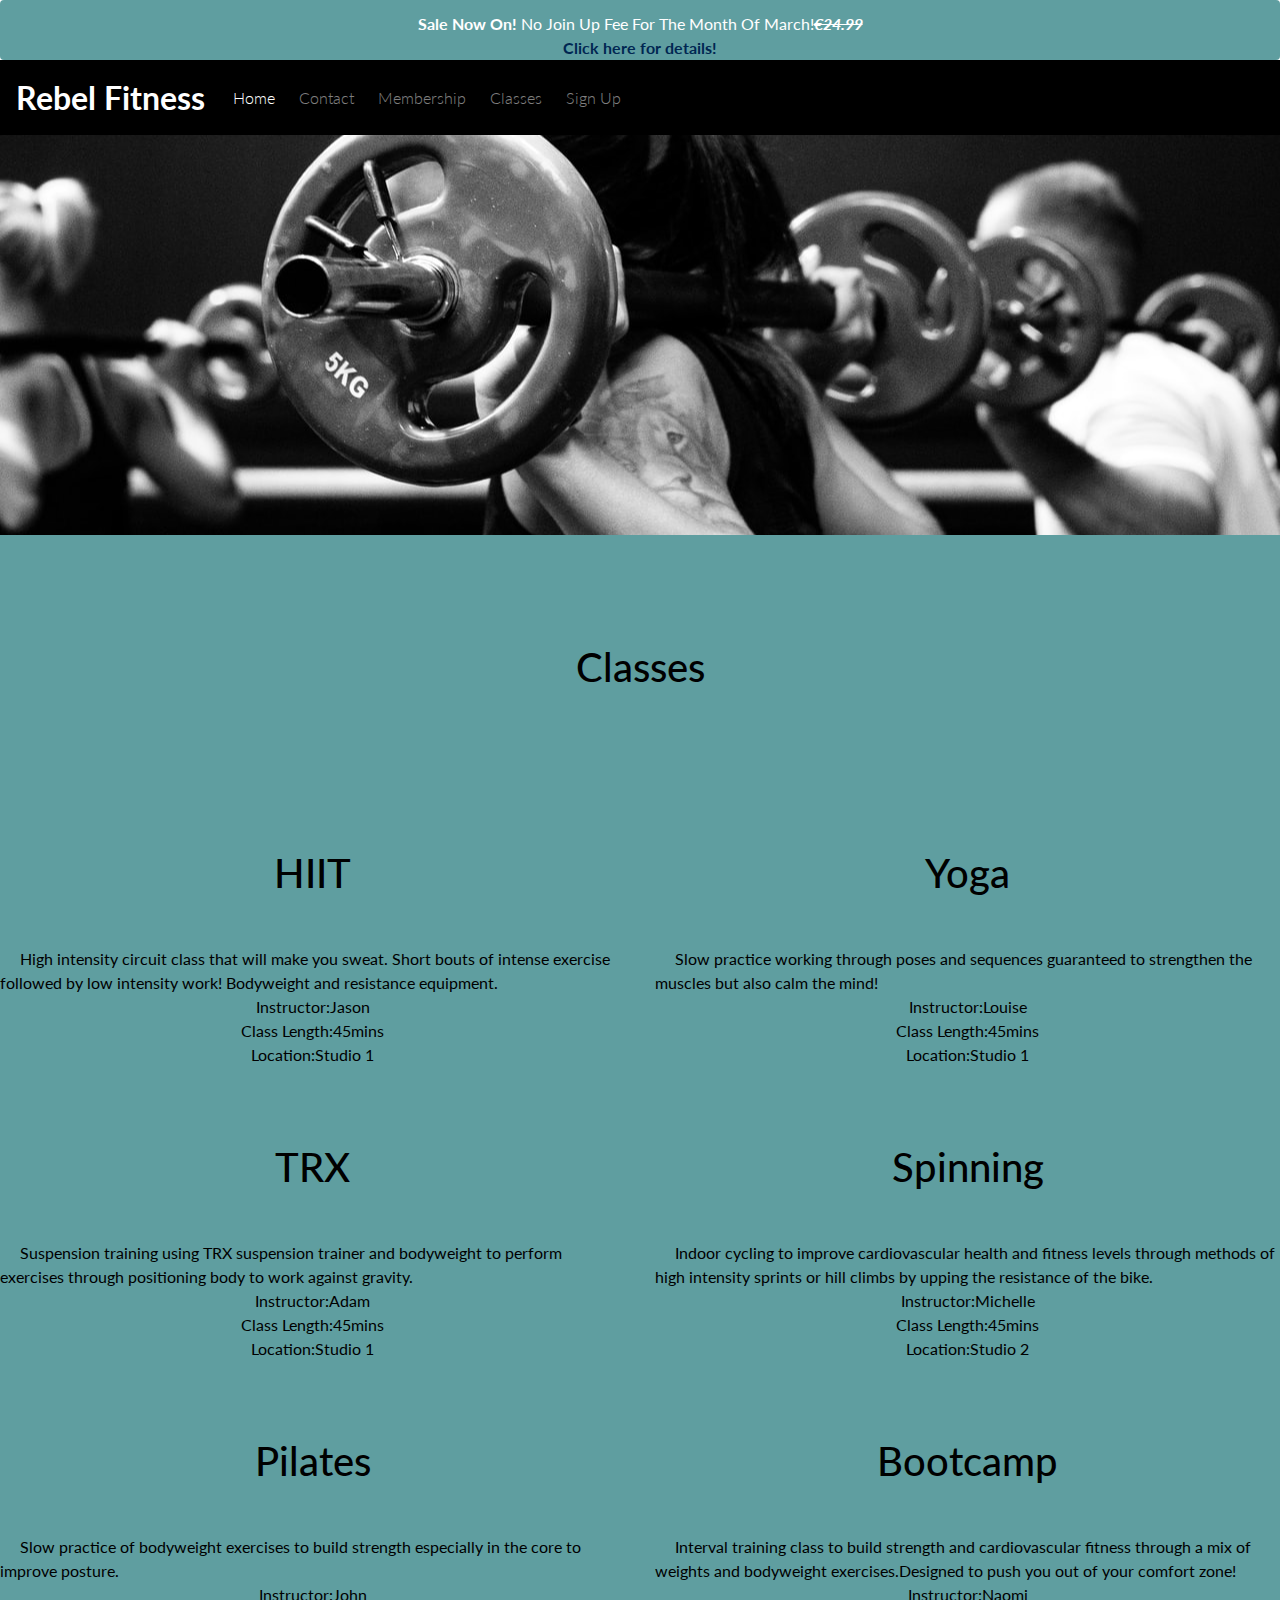
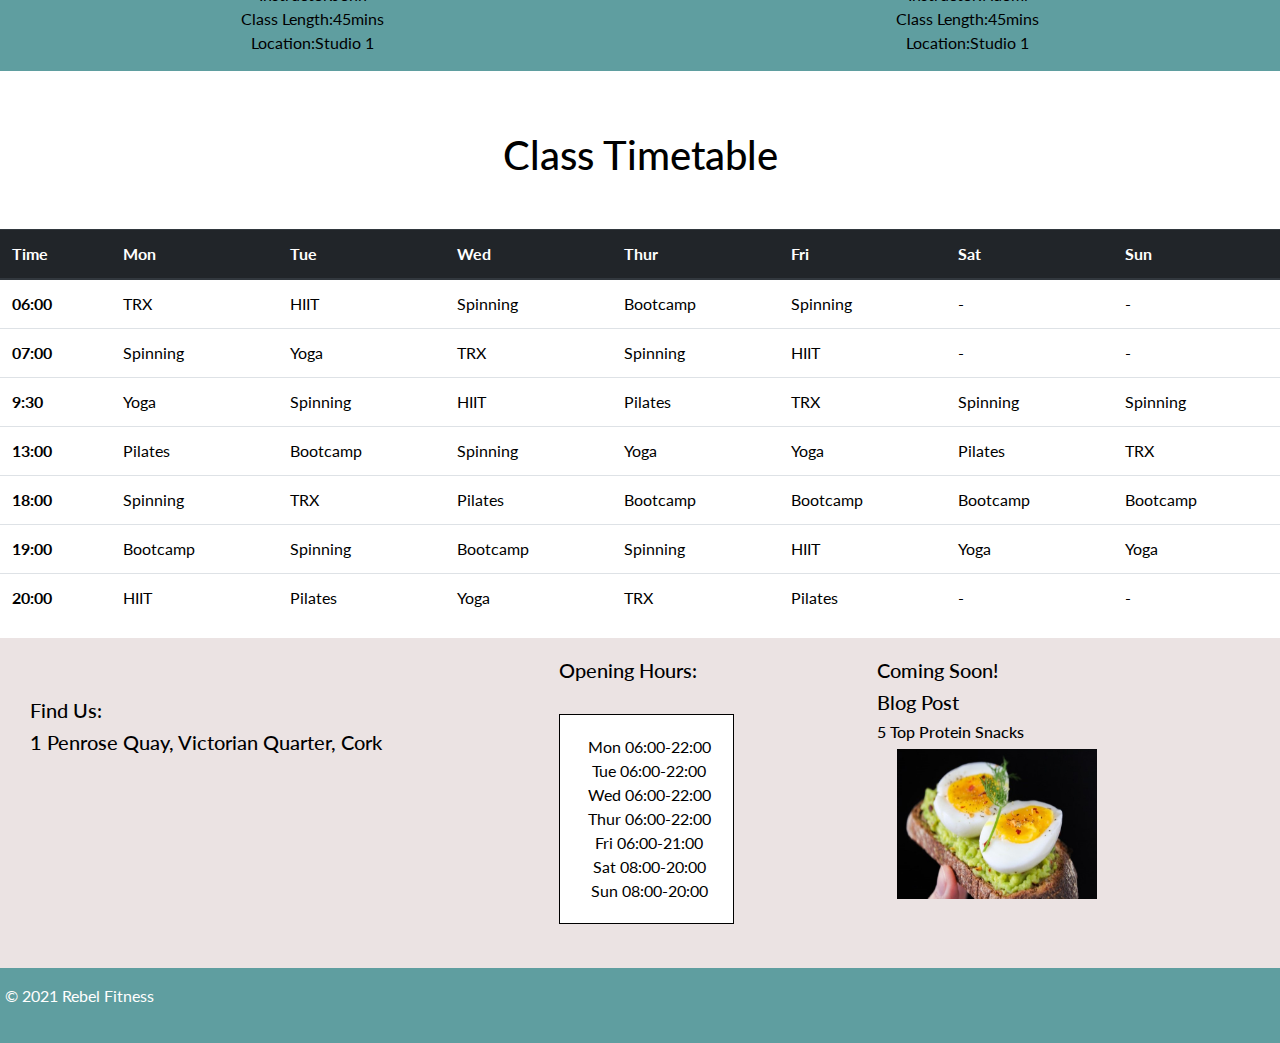
==== commit 74775309: "Added some more images and renamed others" ====
--- a/classes.html
+++ b/classes.html
@@ -17,56 +17,62 @@
         <div class="row d-none d-sm-block">
             <div class="col-12">
                 <div class="alert-banner alert alert-primary" role="alert">
-                <strong>Sale Now On!</strong> No Join Up Fee For The Month Of March!<strong><em><s>€24.99</s></em></strong><br><a href="#" class="alert-link">Click here for details!</a>
+                <strong>Sale Now On!</strong> No Join Up Fee For The Month Of March!<strong><em><s>€24.99</s></em></strong><br><a href="memberships.html" class="alert-link">Click here for details!</a>
                 </div>
             
             </div>
         </div>
-        </div>
-        </div>
+        
 
     <!--/.Alert-->
 
     <!--Nav-->
     <nav class="navbar navbar-dark navbar-expand-sm">
-        <a href="/" class="navbar-brand">
+        <a href="/" class="navbar-logo">
             Rebel Fitness</a>
  
-    <button class="navbar-toggler" type="button" data-toggle="collapse" data-target="#navbarToggleExternalContent" aria-controls="navbarToggleExternalContent" aria-expanded="false" aria-label="Toggle navigation">
+    <div class="navbar-toggler" type="button" data-toggle="collapse" data-target="#navbardropdown" aria-controls="navbardropdown" aria-expanded="false" aria-label="Toggle navigation">
       <span class="navbar-toggler-icon"></span>
-    </button>
+    </div>
     <div class="collapse navbar-collapse" id="navbardropdown">
         <ul class="navbar-nav mr-auto">
-            <li class="nav-item mr-2"><a class="nav-link" href="index.html">Home</a></li>
+            <li class="active nav-item mr-2"><a class="nav-link" href="/">Home</a></li>
             <li class="nav-item mr-2"><a class="nav-link" href="contact.html">Contact</a></li>
             <li class="nav-item mr-2"><a class="nav-link" href="memberships.html">Membership</a></li>
-            <li class="active nav-item mr-2"><a class="nav-link" href="/">Classes</a></li>
+            <li class="nav-item mr-2"><a class="nav-link" href="classes.html">Classes</a></li>
             <li class="nav-item mr-2"><a class="nav-link" href="sign-up.html">Sign Up</a></li>
         </ul>
     </div>
 
-        
+
     </nav>
+</div>
+    </div>
 
     <!--/.Nav-->
 
     <!--Background-Image-->
- 
+    <div class="bg-container">
+    <div class="row">
+    <div class="col-12">
     <div id="bg-image4">
     </div>
+    </div>
+    </div>
+   
     
-<div class="testimonial-container">
-        <section class="testimonials">
+<div class="class-container">
+        <section class="descriptions">
             <div class="row">
             <div class="col-12 my-5">
-                <h1>Classes</h1>
+                <h1 class="head">Classes</h1>
               </div> 
             </div> 
             
              <div class="row">
             <div class="col-sm-6">
                 <h4 class="head"><i class="fas fa-heartbeat" aria-hidden="true"></i>HIIT</h4>
-                <p class="inline-block">High intensity circuit class that will make you sweat. Short bouts of intense exercise followed by low intensity work! Bodyweight and resistance equipment.</p>
+                <p class="inline-block center">High intensity circuit class that will make you sweat. Short bouts of intense exercise followed by low intensity work! Bodyweight and resistance equipment.</p>
                 <ul class="classes">
                     <li>Instructor:Jason</li>
                     <li>Class Length:45mins</li>
@@ -144,11 +150,12 @@
         </div>  
     </div> 
 
-
 </section>
 </div>
 
-       
+
+
+   <section>   
 <div class="d-none d-md-block d-lg-block d-xl-block">
 <h2 class="head">Class Timetable</h2>
 <table class="table">
@@ -241,7 +248,8 @@
 </table>
 </div>
 
-    
+</section>
+
 
  <!--Footer-->
        <footer>
@@ -251,7 +259,7 @@
             <div class="col-sm-5">
                 
             
-                <h5 class="headers">Find Us:</h5>
+                <h5 class="header">Find Us:</h5>
                  <h5>1 Penrose Quay, Victorian Quarter, Cork</h5>
                 <p class="inline-block">
                    <section id="map-wrapper">
--- a/assets/css/style.css
+++ b/assets/css/style.css
@@ -7,11 +7,10 @@
     border:0;}
 
 .header{
-    padding-top:20px;
-}
-.alert-container.col-12{
-    padding-left:0;
-    padding-right: 0;
+    padding-top:40px;
+}
+.alert-container{
+   
     width: 100%;
 }
 
@@ -23,22 +22,24 @@
     background-color: cadetblue;
     margin-bottom: 0px;
     padding-bottom: 0px;
-    border: 1px solid black;
-  
-}
-
+    border: cadetblue;
+  
+  
+}
+alert-nav-container{
+    width:100%;
+}
 
 .navbar{
     margin-top: 0;
     margin-bottom:0;
-    width:100%;
     height: 75px;
     background-color: black;
     font-weight: 400;
 }
 
  
-.navbar-brand{
+.navbar-logo{
     font-size: xx-large;
     font-weight: 700;
     color: #fff;
@@ -53,66 +54,69 @@
 
 
  #bg-image{
-    background: url("http://codeinstitute.s3.amazonaws.com/FundamentalsProjects/HTML-CSS/main-image.png") no-repeat center center;
-    height: 250px;
-    width: 100%;
+    background: url("../images/index-large.jpg") no-repeat center center;
+    height: 400px;
+    width: 100%;
+    
     overflow: hidden;
     position: relative;
-border: 1px solid black;}
+}
 
 #bg-image2{
-    background: url("http://codeinstitute.s3.amazonaws.com/FundamentalsProjects/HTML-CSS/main-image.png") no-repeat center center;
-    height: 250px;
+    background: url("../images/about-large.jpg") no-repeat center center;
+    height: 400px;
     width: 100%;
     overflow: hidden;
     position: relative;
-border: 1px solid black;}
+}
 
 #bg-image3{
-    background: url("http://codeinstitute.s3.amazonaws.com/FundamentalsProjects/HTML-CSS/main-image.png") no-repeat center center;
-    height: 250px;
+    background: url("../images/membership-large.jpg") no-repeat center center;
+    height: 400px;
     width: 100%;
     overflow: hidden;
     position: relative;
-border: 1px solid black;}
+}
 
 #bg-image4{
-    background: url("http://codeinstitute.s3.amazonaws.com/FundamentalsProjects/HTML-CSS/main-image.png") no-repeat center center;
-    height: 250px;
-    width: 100%;
-    overflow: hidden;
+    background: url("../images/class-large.jpg") no-repeat center center;
+    height: 400px;
+    width: 100%;
+    overflow:hidden;
     position: relative;
-border: 1px solid black;}
+}
+
     
 
  
 .bg-container{
-    height: 250px;
-    width:100%;
-    border: 1px solid black;
-    
-    background: url("css/images/girl1.jpg") no-repeat center center fixed; }
+    height:100%;
+    width:100%;    
+    }
 
 
     /*Welcome*/
 
     .testimonial-container{
     width:100%;
-    border: 1px solid black;
+ 
     }
 
     .welcome-container{
     width:100%;
-    border: 1px solid black;
+    padding-left: 10px;
+
     }
 
     
    .testimonials{
+       font-size: 20px;
     background-color: cadetblue;
     text-align: center;
-     height: 100%;
+     height:100%;
     width:100%;
    padding-left: 10px;
+   padding-right: 10px;
     padding-bottom: 50px;
     margin-left: 0px;
     margin-right: 0px;
@@ -132,7 +136,7 @@
     padding-right: 20px;
     padding-bottom: 30px;
     margin-left: 0px;
-    margin-right: 40px;} 
+    margin-right:0px;} 
 
     
     
@@ -155,10 +159,7 @@
     padding-left: 30px;
     padding-right: 10px;
     padding-bottom: 10px;
-    margin-left: 0px;
-    margin-right: 0px;
-    padding-top:20px ;
-    border: 1px solid black;} 
+    padding-top:20px ;} 
     
 
     
@@ -177,7 +178,7 @@
 
  .inline-block{
      display: inline;
-     width: 100px;
+     width: 120px;
      height: 100px;
      padding:20px;
      
@@ -186,8 +187,8 @@
 
  .bottom-footer-container{
     width:100%;
-    padding-left: 0px;
-    border: 1px solid black;
+   
+
     
     
 }
@@ -198,9 +199,7 @@
     background-color:cadetblue;
     color:#fff;
     padding-left:5px;
-    margin-top:0;
-    margin-left: 0px;
-    margin-right:0px;
+
 
 }
 
@@ -228,17 +227,17 @@
     padding-left: 20px;
   padding-bottom: 20px;
     
-  width:100%; 
-  height:50vw;
+  
   
 }
 
 
 .head{
-     font-size: 30px;   
-    margin-top: 40px;
+     font-size: 40px;   
+    margin-top: 60px;
     text-align: center;
     margin-bottom: 20px;
+    padding-bottom: 30px;
     }
 
 
@@ -254,10 +253,9 @@
      text-align: center;
      height: 100%;
     width:100%;
-    padding-left: 20px;
-    padding-bottom: 30px;
+    padding:40px;
     margin-left: 0px;
-    margin-right: 40px;}
+    ;}
 
 .about-us-container{
     width:100%;
@@ -268,42 +266,44 @@
 .form-container{
   
     width:100%;
+    
     }
 
 .form{
 
      background-color:cadetblue;
      text-align: center;
-     height:500px;
-    width: 100%;
-    padding-left: 0px;
+     height:550px;
+    width: 100%;
     padding-right: 10px;
-    padding-bottom: 0px;
-    margin-left: 0px;
-    margin-right:0px;
     padding-top:20px ;
-    border: 1px solid black;} 
-
-.center-form{
+    } 
+
+.general-form{
     position: absolute;
-    width:90%;
-    margin-left: 0px;
-    padding-left: 40px;
+    width:75%;
+    padding-left: 90px;
     padding-right: 10px;
 
 }
-
+.form2container{
+    padding-right: 10px;
+    width: 100%;
+}
 .form-section{
-     clear: left;
-     background: url("https://codeinstitute.s3.amazonaws.com/FundamentalsProjects/HTML-CSS/formbg.jpg");
+    background:url("../images/sign-uplg.jpg");
      background-size: cover;
      background-position: center;
      overflow: hidden;
-     height: 900px;
-     width:110%;
-    padding-left: 15px;
-    padding-right: 20px;}
-
+     height: 800px;
+     width:100%;
+     padding-left: 15px;
+    padding-right: 60px;}
+     
+    
+
+  
+    
     .signup-form{
      margin-top: 150px;
      color: #fff;
@@ -311,7 +311,10 @@
      max-width: 400px;
      position: absolute;
      left: 10%;
-     padding:30px;
+     right:10%;
+     padding: 30px;
+     
+     
  }
  
 .signup-form h2{
@@ -330,29 +333,47 @@
 }
 
 .text-input:hover{
-    border-color: #f16c6b;
-}
-
-.join-button{
+    border-color: blue;
+}
+
+.btn-sign{
     margin-top: 20px;
-    border-radius: 2px;
-    padding: 15px 32px 15px 32px;
+    border-radius: 1px;
     text-align: center;
     font-size: 100%;
-    background-color: cadetblue;
-    color: #fafafa;
+    background-color:cadetblue;
+    color: #fff;
     display: block;
-}
-
-.join-button:hover{
-    background-color: green;
+    padding: 8px 12px 12px 8px;
+}
+
+.btn-submit:hover{
+    background-color:blue;
     color:#fff;
 }
 
+.btn-submit{
+    margin-top: 20px;
+    border-radius: 1px;
+    text-align: center;
+    font-size: 100%;
+    background-color:black;
+    color: #fff;
+    display: block;
+    padding: 8px 12px 12px 8px;}
+
+    .btn-sign:hover{
+    background-color:blue;
+    color:#fff;
+}
+
+
 .picture{
-    height:75px;
-    width: 75px;
+    height:100px;
+    width: 100px;
+   
     clip-path: circle(50% at 50% 50%);
+   
 
 }
 
@@ -360,25 +381,8 @@
     padding-top:40px;
     color: white;
     font-weight: bold;
-    
-}
-
- .about-container{
-        width:100%}
-
-
-
-    .about{
-    background-color:#ebe3e3;
-    height:100%;
-    width: 100%;
     padding-left: 30px;
-    padding-right: 10px;
-    padding-bottom: 10px;
-    margin-left: 0px;
-    margin-right: 0px;
-    padding-top:20px ;
-    border: 1px solid black;} 
+}
     
 .box-container{
     width:100%;}
@@ -387,13 +391,7 @@
 background-color:white;
     height:100%;
     width: 100%;
-    padding-left: 0px;
-    padding-right: 0px;
     padding-bottom: 30px;
-    margin-left: 0px;
-    margin-right: 0px;
-    padding-top:0px ;
-    border: 1px solid black;
     } 
 
 
@@ -427,7 +425,104 @@
 
 .link{
     border: black;
-    float:inherit;
+    float:left
     margin-left: 45%;
     margin-top: 10px;
-}+}
+
+.classes{
+    list-style-type: none;
+    text-align: center;
+    padding-right:10px;
+    padding-left:10px;
+
+}
+
+.timetable{
+    padding-left: 60px;
+    font-size: 16px;
+}
+
+.table{ border: 1 px solid;}
+ 
+.class-container{
+    height:100%;
+    width: 100%;
+}
+.descriptions{
+    height: 100%;
+    width:100%;
+    background-color: cadetblue;
+}
+
+.memberships{
+    background-color: cadetblue;
+    text-align: center;
+    padding:40px;
+}
+
+/!--Media Queries/
+
+@media (max-width: 480px) {
+    #bg-image {
+        background-image: url("../images/indexsm.jpg");
+    }
+}
+
+ @media (max-width: 480px) {
+    #bg-image2 {
+        background-image: url("../images/aboutsm.jpg");
+    }
+}
+
+@media (max-width: 480px) {
+    #bg-image3 {
+        background-image: url("../images/membershipsm.jpg");
+    }
+}
+ @media (max-width: 480px) {
+    #bg-image4 {
+        background-image: url("../images/class-sm.jpg");
+    }
+}
+
+
+    @media (max-width: 480px) {
+    .form-section {
+        background-image: url("../images/formsm.jpg");
+    }
+}
+
+@media (max-width: 480px) {
+     .embed-responsive-item{
+        max-width:80%;
+        padding-left: 20px;
+        height: 200px;
+        
+       
+    }
+}
+
+@media (min-width: 481px) and (max-width: 1024px) {
+    .embed-responsive-item{
+        max-width:70%;
+        padding-left: 60px;
+        height: 300px;
+        
+        
+        
+    }
+}
+
+@media (min-width: 1025px) {
+    .embed-responsive-item{
+        max-width:70%;
+        padding-left: 200px;
+        max-height:100%;
+        padding-bottom: 200px;
+       
+   }
+}
+
+
+ 
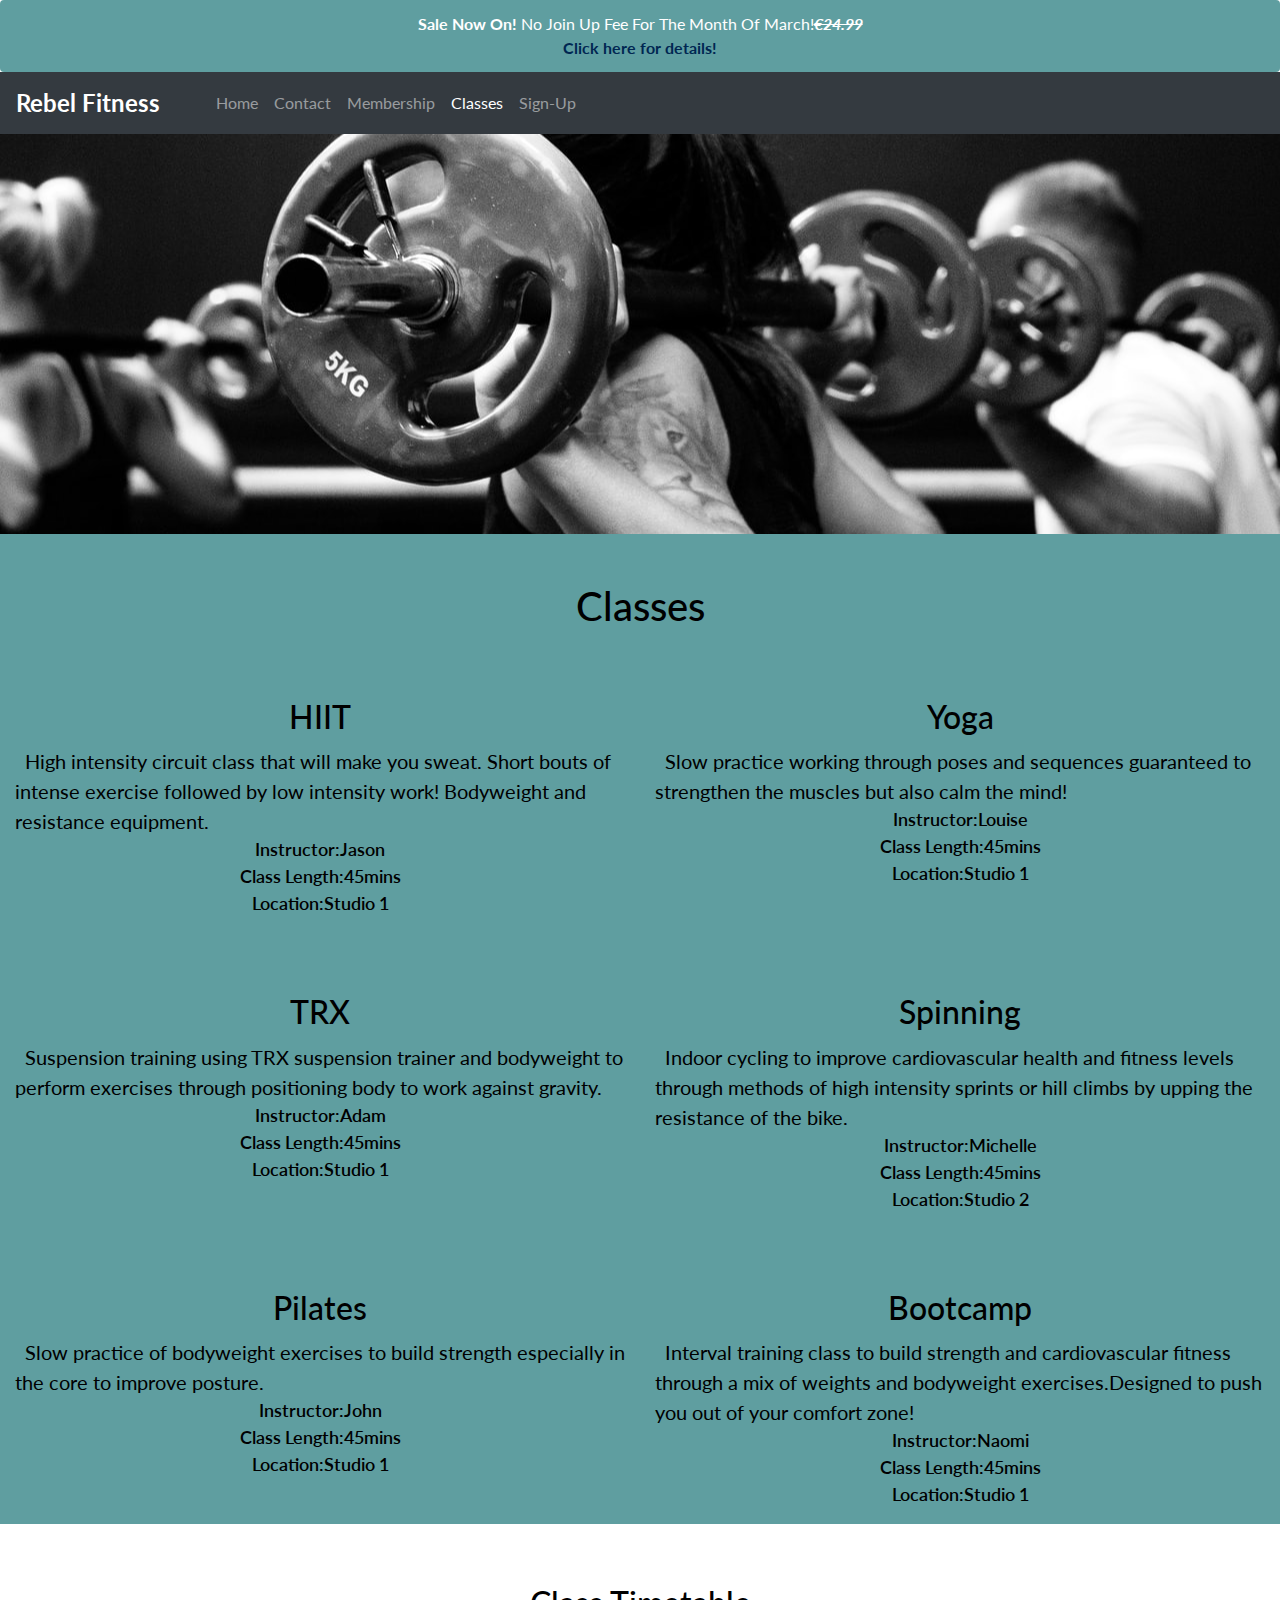
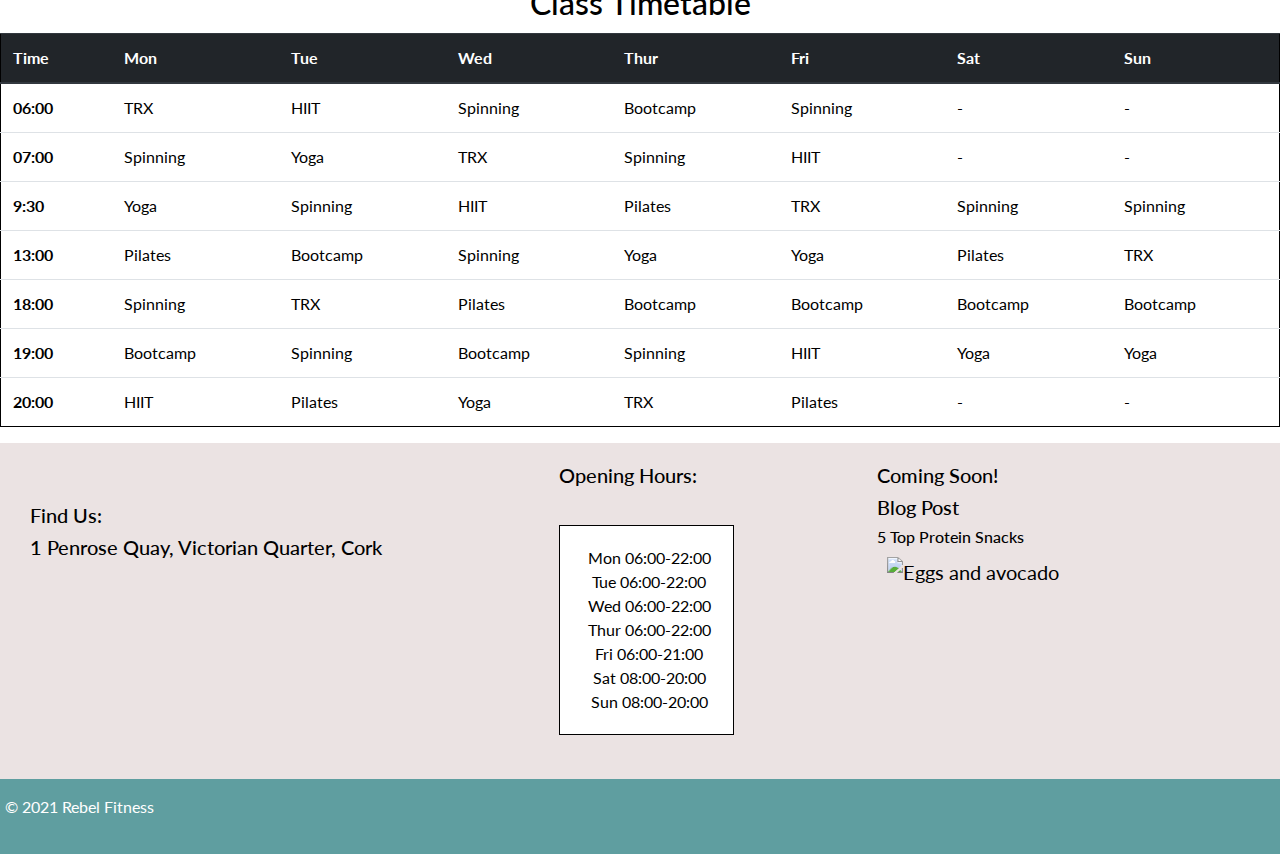
==== commit a7eff1a0: "added" ====
--- a/classes.html
+++ b/classes.html
@@ -1,5 +1,6 @@
+  
 <!DOCTYPE html>
-<html lang="en">
+<html lang="en-us">
 <head>
     <meta charset="UTF-8">
     <meta name="viewport" content="width=device-width, initial-scale=1.0">
@@ -8,8 +9,10 @@
     <link rel="stylesheet" href="https://use.fontawesome.com/releases/v5.6.3/css/all.css"
         integrity="sha384-UHRtZLI+pbxtHCWp1t77Bi1L4ZtiqrqD80Kn4Z8NTSRyMA2Fd33n5dQ8lWUE00s/" crossorigin="anonymous" />
     <link href="https://fonts.googleapis.com/css?family=Lato:400,700" rel="stylesheet">
+    
      <link rel="stylesheet" href="assets/css/style.css" text="text/css" />
 </head>
+
 <body>
     <!--Alert-->
     <div class="alert-nav-container">
@@ -22,32 +25,36 @@
             
             </div>
         </div>
-        
-
-    <!--/.Alert-->
-
-    <!--Nav-->
-    <nav class="navbar navbar-dark navbar-expand-sm">
-        <a href="/" class="navbar-logo">
-            Rebel Fitness</a>
- 
-    <div class="navbar-toggler" type="button" data-toggle="collapse" data-target="#navbardropdown" aria-controls="navbardropdown" aria-expanded="false" aria-label="Toggle navigation">
-      <span class="navbar-toggler-icon"></span>
-    </div>
-    <div class="collapse navbar-collapse" id="navbardropdown">
-        <ul class="navbar-nav mr-auto">
-            <li class="active nav-item mr-2"><a class="nav-link" href="/">Home</a></li>
-            <li class="nav-item mr-2"><a class="nav-link" href="contact.html">Contact</a></li>
-            <li class="nav-item mr-2"><a class="nav-link" href="memberships.html">Membership</a></li>
-            <li class="nav-item mr-2"><a class="nav-link" href="classes.html">Classes</a></li>
-            <li class="nav-item mr-2"><a class="nav-link" href="sign-up.html">Sign Up</a></li>
-        </ul>
-    </div>
-
-
-    </nav>
-</div>
-    </div>
+        </div>
+    
+    <nav class="navbar navbar-expand-sm navbar-dark bg-dark">
+  <a class="navbar-brand mr-5" href="index.html">Rebel Fitness</a>
+  <button class="navbar-toggler ml-auto" type="button" data-toggle="collapse" data-target="#navbarNav" aria-controls="navbarNav" aria-expanded="false" aria-label="Toggle navigation">
+    <span class="navbar-toggler-icon"></span>
+  </button>
+  <div class="collapse navbar-collapse" id="navbarNav">
+    <ul class="navbar-nav mr-2">
+      <li class="nav-item">
+        <a class="nav-link" href="index.html">Home <span class="sr-only">(current)</span></a>
+      </li>
+      <li class="nav-item">
+        <a class="nav-link" href="contact.html">Contact</a>
+      </li>
+      <li class="nav-item">
+        <a class="nav-link" href="memberships.html">Membership</a>
+      </li>
+      <li class="nav-item">
+        <a class="nav-link active" href="/">Classes</a>
+      </li>
+      <li class="nav-item">
+        <a class="nav-link" href="sign-up.html">Sign-Up</a>
+      </li>
+    </ul>
+  </div>
+</nav>
+
+
+
 
     <!--/.Nav-->
 
@@ -55,25 +62,26 @@
     <div class="bg-container">
     <div class="row">
     <div class="col-12">
+ 
     <div id="bg-image4">
     </div>
     </div>
     </div>
-   
-    
+    </div>
+
 <div class="class-container">
         <section class="descriptions">
             <div class="row">
-            <div class="col-12 my-5">
-                <h1 class="head">Classes</h1>
+            <div class="col-12">
+                <h1 class="align-center mt-5">Classes</h1>
               </div> 
             </div> 
             
              <div class="row">
             <div class="col-sm-6">
                 <h4 class="head"><i class="fas fa-heartbeat" aria-hidden="true"></i>HIIT</h4>
-                <p class="inline-block center">High intensity circuit class that will make you sweat. Short bouts of intense exercise followed by low intensity work! Bodyweight and resistance equipment.</p>
-                <ul class="classes">
+                <p class="inline-block align-center">High intensity circuit class that will make you sweat. Short bouts of intense exercise followed by low intensity work! Bodyweight and resistance equipment.</p>
+              <ul class="classes">
                     <li>Instructor:Jason</li>
                     <li>Class Length:45mins</li>
                     <li>Location:Studio 1</li>
@@ -136,26 +144,32 @@
                     
                 </ul>
             </div>
-            </div>
+            
                
         
     <div class="d-xs-block d-sm-block d-md-none">
     <div class="timetable">
         <h5 class="mt-5">Class Timetable</h5>
-        <p>Download here!<a href="" target="_blank"><i class="fa fa-download" aria-hidden="true"></i>
-        <span class="sr-only">Download link.</span></a></p>
+        <p>Download here!<a href="assets/images/timetable.pdf" target="_blank"><i class="fa fa-download" aria-hidden="true"></i>
+        <span class="sr-only">Download link.</span></a>
          
         
-      
-        </div>  
+      </p>
+    </div>  
     </div> 
-
-</section>
-</div>
-
-
-
-   <section>   
+             </div>
+
+        
+
+
+
+
+
+            </section>
+            </div>
+        
+        
+<section>
 <div class="d-none d-md-block d-lg-block d-xl-block">
 <h2 class="head">Class Timetable</h2>
 <table class="table">
@@ -249,6 +263,8 @@
 </div>
 
 </section>
+
+
 
 
  <!--Footer-->
@@ -288,7 +304,7 @@
                 <h5>Blog Post</h5>
                 <h6>5 Top Protein Snacks</h6>
                 <p class="inline-block">
-                <img src="assets/images/protein.jpg" height="150" width="200" alt="Eggs and avocado"> 
+                <img src="assets/images/protein3.jpg" height="150" width="200" alt="Eggs and avocado"> 
                 </p>  
             </div>
             </div>
@@ -314,14 +330,18 @@
 </span>
         </div>
         </div>
+    
         </section>
         </div>
+    
    <!--./Bottom-Footer--> 
  <script src="https://code.jquery.com/jquery-3.3.1.slim.min.js" integrity="sha384-q8i/X+965DzO0rT7abK41JStQIAqVgRVzpbzo5smXKp4YfRvH+8abtTE1Pi6jizo" crossorigin="anonymous"></script>
 <script src="https://cdnjs.cloudflare.com/ajax/libs/popper.js/1.14.3/umd/popper.min.js" integrity="sha384-ZMP7 rVo3mIykV+2+9J3UJ46jBk0WLaUAdn689aCwoqbBJiSnjAK/l8WvCWPIPm49" crossorigin="anonymous"></script>
 <script src="https://stackpath.bootstrapcdn.com/bootstrap/4.1.3/js/bootstrap.min.js" integrity="sha384-ChfqqxuZUCnJSK3+MXmPNIyE6ZbWh2IMqE241rYiqJxyMiZ6OW/JmZQ5stwEULTy" crossorigin="anonymous"></script>   
+ </div>   
 </body>
 </html>
     
-
-    +    
+
+ --- a/assets/css/style.css
+++ b/assets/css/style.css
@@ -1,63 +1,77 @@
 body{font-family: 'Lato', sans-serif;
     color: black;
 }
+
 *{
     margin:0;
     padding: 0;
     border:0;}
 
+
+/*Headers*/
+.head{
+     font-size: xx-large;   
+    margin-top: 60px;
+    text-align: center;
+    margin-bottom: 0px;
+    padding-bottom: 10px;
+    }
+
 .header{
     padding-top:40px;
 }
-.alert-container{
-   
-    width: 100%;
-}
-
-
+
+h1{
+    font-size: 40px;
+    text-align: center;
+}
+
+/*Alert*/
 
 .alert-banner{
     text-align: center;
     color:white;
     background-color: cadetblue;
     margin-bottom: 0px;
-    padding-bottom: 0px;
-    border: cadetblue;
-  
-  
-}
-alert-nav-container{
-    width:100%;
-}
-
+    border: #000;}
+  
+  
+
+
+
+.alert-nav-container{
+    width:100%;
+    z-index: 1;
+    position: absolute;
+
+}
+
+/*Nav*/
 .navbar{
-    margin-top: 0;
-    margin-bottom:0;
-    height: 75px;
-    background-color: black;
+   
     font-weight: 400;
-}
-
- 
-.navbar-logo{
-    font-size: xx-large;
+    width: 100%;
+
+    
+}
+.navbar-brand{
+    font-size: x-large;
     font-weight: 700;
     color: #fff;
-    padding-right: 20px;
-}
- 
-.navbar .navbar-nav a{
-    font-weight: 300;
-    text-align: center;
-}
-
-
+   
+}
+ 
+/*Background-Image*/
+.bg-container{
+
+    width:100%;   
+   
+    }
 
  #bg-image{
     background: url("../images/index-large.jpg") no-repeat center center;
     height: 400px;
     width: 100%;
-    
     overflow: hidden;
     position: relative;
 }
@@ -86,47 +100,16 @@
     position: relative;
 }
 
-    
-
- 
-.bg-container{
-    height:100%;
-    width:100%;    
-    }
-
-
     /*Welcome*/
 
-    .testimonial-container{
-    width:100%;
- 
-    }
 
     .welcome-container{
     width:100%;
-    padding-left: 10px;
-
-    }
-
-    
-   .testimonials{
-       font-size: 20px;
-    background-color: cadetblue;
-    text-align: center;
-     height:100%;
-    width:100%;
-   padding-left: 10px;
-   padding-right: 10px;
-    padding-bottom: 50px;
-    margin-left: 0px;
-    margin-right: 0px;
-    
-  
-    
-}
-     
-
-.welcome{
+  
+
+    }
+
+    .welcome{
      background-color:#ebe3e3;
      text-align: center;
      
@@ -138,18 +121,83 @@
     margin-left: 0px;
     margin-right:0px;} 
 
-    
-    
-
+    /*Video*/
+    /*Credit:code for responsive iframe taken from url:"https://www.w3schools.com/howto/howto_css_responsive_iframes.asp" and edited for project needs*/
+.container {
+  position: relative;
+  overflow: hidden;
+  width: 100%;
+  padding-top: 56.25%; }
+
+.responsive-iframe {
+   position: absolute;
+  top: 0;
+  left: 0;
+  bottom: 0;
+  right: 0;
+  width: 100%;
+  height: 100%;
+  display: block; 
+  margin: auto;
+}
+    
+/*Testimonials*/
+
+  .testimonial-container{
+    width:100%;
+ 
+    }
+
+   .testimonials{
+       font-size: 20px;
+    background-color: cadetblue;
+    
+     height:100%;
+    width:100%;
+   padding-left: 5px;
+   padding-right: 5px;
+    padding-bottom: 50px;
+    margin-left: 0px;
+    margin-right: 0px;}
+
+    .picture{
+    height:90px;
+    width: 90px;
+    display: block;
+    float: left;
+    margin-right:0px;
+
+   /*Credit:code for clip-path taken from url:"https://ishadeed.com/article/clip-path/"*/
+    
+   clip-path: circle(50% at 50% 50%);
+            }
+
+.quotes{
+    display: inline;
+}
+.quote-text{
+    padding-top:0px;
+    padding-bottom: 50px;
+    color: white;
+    font-weight: bold;
+    padding-left:0px;
+    text-align: center;
+    float:right;
+    
+    padding-right: 20px;
+    padding-left: 0;
+    margin-left: 0;
+    
+    
+    
+}
+    
+    
+  /*Footer*/
    .footer-container{
         width:100%;
         
     }
-
-    
-
-
-
 
 .footer{
 
@@ -173,6 +221,7 @@
      padding-left: 5px;
      padding-top: 20px;
      padding-bottom: 20px;
+    
      
  }
 
@@ -180,17 +229,24 @@
      display: inline;
      width: 120px;
      height: 100px;
-     padding:20px;
+     padding:10px;
+     font-size: 20px;
+     margin-right: 10px;
      
  }
 
 
+
+ cite{
+   
+     text-align: center;
+     
+ }
+
+/*Bottom-Footer*/
  .bottom-footer-container{
     width:100%;
-   
-
-    
-    
+     
 }
 
 .bottom{
@@ -222,30 +278,7 @@
     
 }
 
-.embed-responsive-item{
-    padding-right:20px;
-    padding-left: 20px;
-  padding-bottom: 20px;
-    
-  
-  
-}
-
-
-.head{
-     font-size: 40px;   
-    margin-top: 60px;
-    text-align: center;
-    margin-bottom: 20px;
-    padding-bottom: 30px;
-    }
-
-
-
-.copyright{
-    margin-top:20px;
-}
-/*General Enquiry*/
+/*About-Us*/
 
 .about-us{
 
@@ -262,7 +295,7 @@
     
 }
 
-
+/*Contact-Form*/
 .form-container{
   
     width:100%;
@@ -272,20 +305,28 @@
 .form{
 
      background-color:cadetblue;
-     text-align: center;
+ 
      height:550px;
-    width: 100%;
-    padding-right: 10px;
-    padding-top:20px ;
+  
+     
     } 
 
 .general-form{
-    position: absolute;
-    width:75%;
-    padding-left: 90px;
-    padding-right: 10px;
-
-}
+    
+    padding-top: 10px;
+    margin: 0 auto;
+    max-width: 70%;
+}
+  
+.form-row{
+    
+padding-left: 45%;
+     
+}
+
+
+
+/*Sign-Up*/
 .form2container{
     padding-right: 10px;
     width: 100%;
@@ -307,7 +348,7 @@
     .signup-form{
      margin-top: 150px;
      color: #fff;
-     background-color: rgba(60, 60, 60, 0.6);
+     background-color: rgba(60, 60, 60, 0.5);
      max-width: 400px;
      position: absolute;
      left: 10%;
@@ -318,9 +359,7 @@
  }
  
 .signup-form h2{
-    color: #fafafa;
-    margin-bottom: 20px;
-}
+    margin-bottom: 20px;}
 
 .text-input{
     background-color: #fafafa;
@@ -328,7 +367,7 @@
     width: 100%;
     height: 25px;
     margin: 5px 0 20px 0;
-    border: 1px solid #fafafa;
+    border: 1px solid lightgray;
     border-radius: 2px;
 }
 
@@ -336,21 +375,32 @@
     border-color: blue;
 }
 
+/*Button*/
 .btn-sign{
-    margin-top: 20px;
+    
     border-radius: 1px;
     text-align: center;
     font-size: 100%;
     background-color:cadetblue;
     color: #fff;
-    display: block;
     padding: 8px 12px 12px 8px;
+      display: block;
+    margin-left: auto;
+    margin-right: auto 
+}
+
+
+.btn-sign:hover{
+  background-color:blue;
+    color:#fff;
 }
 
 .btn-submit:hover{
     background-color:blue;
     color:#fff;
-}
+
+}
+
 
 .btn-submit{
     margin-top: 20px;
@@ -362,27 +412,21 @@
     display: block;
     padding: 8px 12px 12px 8px;}
 
-    .btn-sign:hover{
-    background-color:blue;
-    color:#fff;
-}
-
-
-.picture{
-    height:100px;
-    width: 100px;
-   
-    clip-path: circle(50% at 50% 50%);
-   
-
-}
-
-.quote-text{
-    padding-top:40px;
-    color: white;
-    font-weight: bold;
-    padding-left: 30px;
-}
+
+
+/*Memberships*/
+.memberships-container{
+    width:100%;
+}
+
+ .memberships{
+     background-color:#ebe3e3;
+     text-align: center;
+     height: 100%;
+    width:100%;
+    padding:40px;
+    margin-left: 0px;
+    ;}
     
 .box-container{
     width:100%;}
@@ -392,31 +436,44 @@
     height:100%;
     width: 100%;
     padding-bottom: 30px;
-    } 
+     padding-top: 10px;
+    margin: 0 auto;
+    max-width: 85%;
+}
 
 
 #leftbox { 
-                 text-align: center;
-                background:black; 
-                color: white;
-                
-                
-            } 
+text-align: center;
+background:black; 
+color: white;
+ border-radius: 5px;
+ padding-bottom:10px;
+ width:100%;
+ margin-bottom: 10px;
+}
+ 
+ 
 #middlebox{ 
-                text-align: center;
-                background:grey;
-                color:white;
-                
-            } 
+text-align: center;
+background:grey;
+color:white;
+  border-radius: 5px;
+  padding-bottom:10px;
+  width:100%;
+  margin-bottom: 10px;
+     } 
+
 #rightbox{ 
-                text-align: center;
-                background:cadetblue; 
-                color: white;
-                
-               
-            } 
-
-   
+text-align: center;
+background:cadetblue; 
+color: white;
+ border-radius: 5px;
+ padding-bottom:10px;
+ width: 100%;
+ margin-bottom: 10px;
+
+ 
+        } 
 
 
 .features{
@@ -425,16 +482,39 @@
 
 .link{
     border: black;
-    float:left
-    margin-left: 45%;
-    margin-top: 10px;
-}
-
+    float:left;
+    padding-top: 10px;
+    margin: 0 auto;
+    max-width: 85%;
+    
+    
+}
+
+/*Classes*/
+.class-container{
+    
+    width: 100%;
+}
+.descriptions{
+    height: 100%;
+    width:100%;
+    background-color: cadetblue;
+    padding-left: 15px;
+    padding-right: 15px;
+}
 .classes{
     list-style-type: none;
     text-align: center;
     padding-right:10px;
     padding-left:10px;
+
+
+}
+
+.classes li{
+    font-size: 18px;
+    font-weight: 600;
+
 
 }
 
@@ -443,43 +523,27 @@
     font-size: 16px;
 }
 
-.table{ border: 1 px solid;}
- 
-.class-container{
-    height:100%;
-    width: 100%;
-}
-.descriptions{
-    height: 100%;
-    width:100%;
-    background-color: cadetblue;
-}
-
-.memberships{
-    background-color: cadetblue;
-    text-align: center;
-    padding:40px;
-}
-
-/!--Media Queries/
-
+.table{ border: 1px solid;}
+ 
+
+
+/*Media-Queries*/
 @media (max-width: 480px) {
     #bg-image {
-        background-image: url("../images/indexsm.jpg");
-    }
-}
+        background-image: url("../images/indexsm.jpg");}
+    }
 
  @media (max-width: 480px) {
     #bg-image2 {
-        background-image: url("../images/aboutsm.jpg");
-    }
-}
+        background-image: url("../images/aboutsm.jpg");}
+    }
+
 
 @media (max-width: 480px) {
     #bg-image3 {
-        background-image: url("../images/membershipsm.jpg");
-    }
-}
+        background-image: url("../images/membershipsm.jpg");}
+    }
+
  @media (max-width: 480px) {
     #bg-image4 {
         background-image: url("../images/class-sm.jpg");
@@ -487,27 +551,25 @@
 }
 
 
-    @media (max-width: 480px) {
+@media (max-width: 480px) {
     .form-section {
         background-image: url("../images/formsm.jpg");
     }
 }
 
 @media (max-width: 480px) {
-     .embed-responsive-item{
-        max-width:80%;
-        padding-left: 20px;
+     .responsive-iframe{
+        width:80%;
         height: 200px;
         
        
     }
 }
 
-@media (min-width: 481px) and (max-width: 1024px) {
-    .embed-responsive-item{
-        max-width:70%;
-        padding-left: 60px;
-        height: 300px;
+@media (min-width: 480px) and (max-width: 1024px) {
+    .responsive-iframe{
+        width:80%;
+        height: 400px;
         
         
         
@@ -515,14 +577,8 @@
 }
 
 @media (min-width: 1025px) {
-    .embed-responsive-item{
-        max-width:70%;
-        padding-left: 200px;
-        max-height:100%;
-        padding-bottom: 200px;
-       
-   }
-}
-
-
- 
+    .responsive-iframe{
+        width:80%;
+        height:500px;}
+        
+    }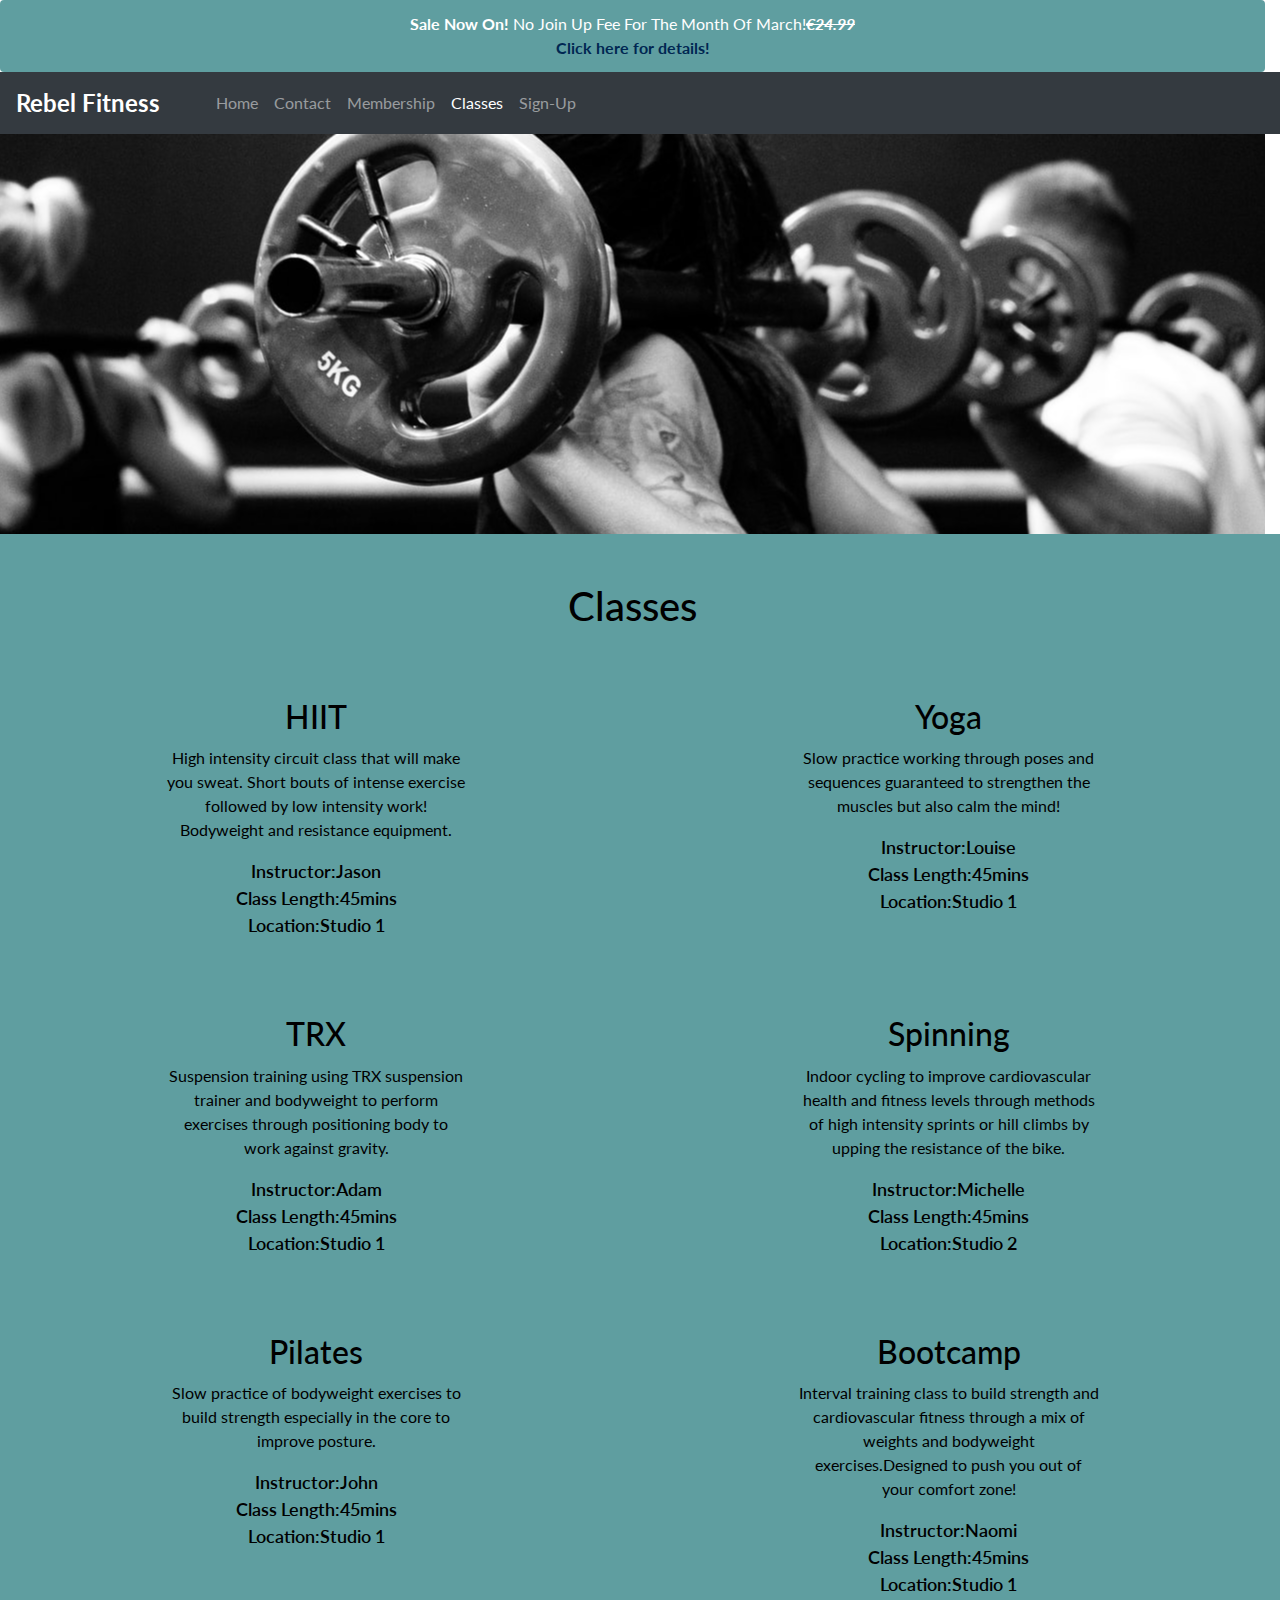
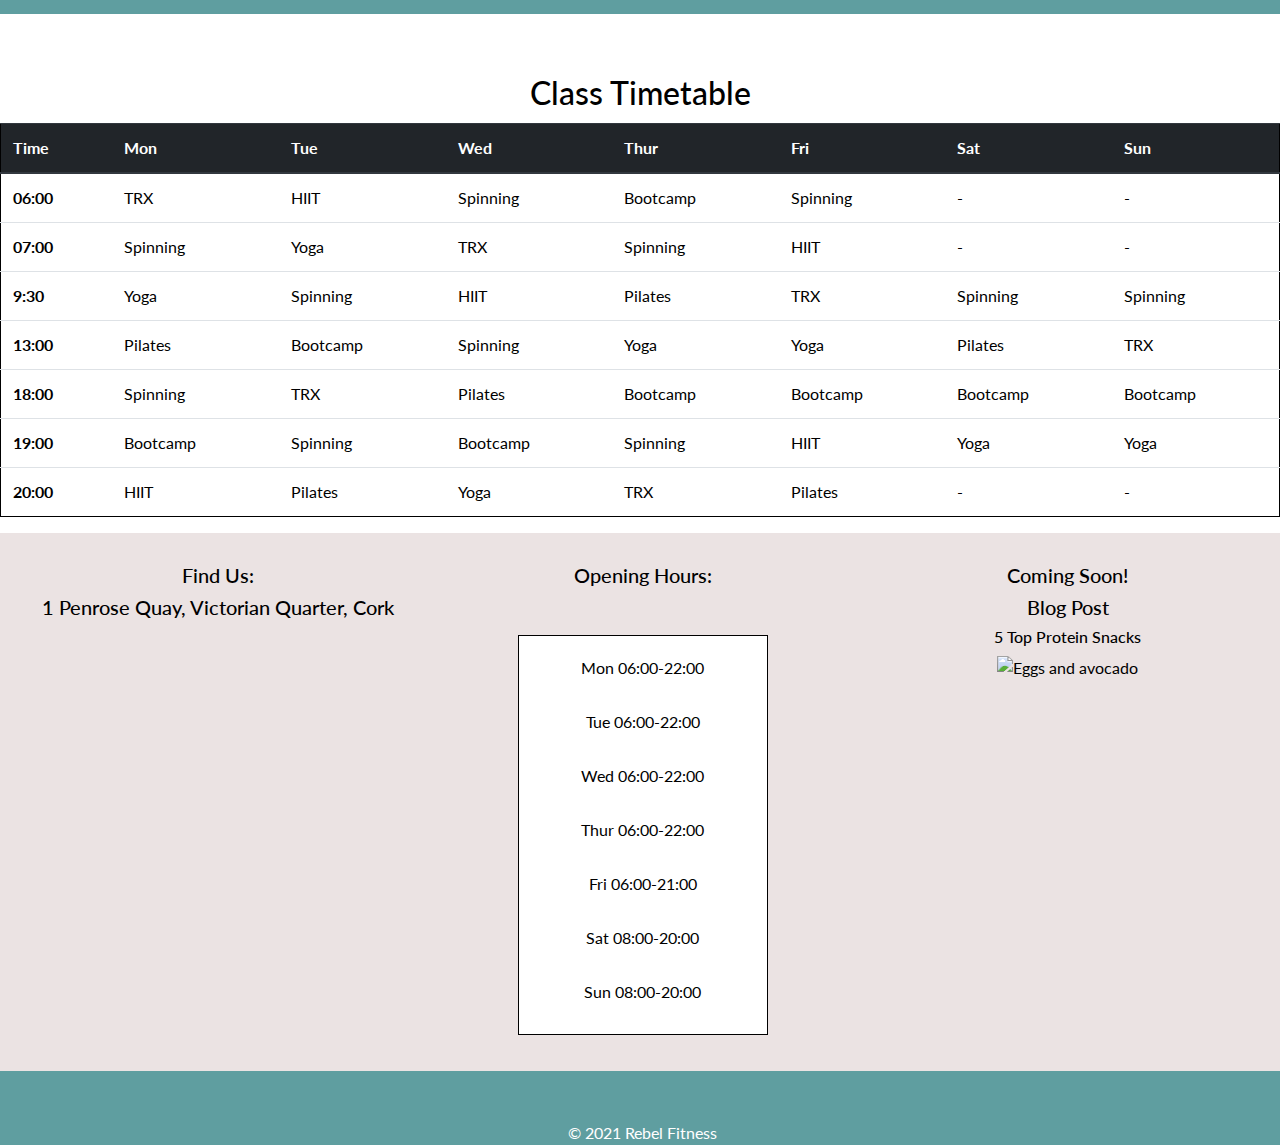
==== commit 78f574c9: "Centered text on about section and membership options" ====
--- a/classes.html
+++ b/classes.html
@@ -1,4 +1,3 @@
-  
 <!DOCTYPE html>
 <html lang="en-us">
 <head>
@@ -9,8 +8,7 @@
     <link rel="stylesheet" href="https://use.fontawesome.com/releases/v5.6.3/css/all.css"
         integrity="sha384-UHRtZLI+pbxtHCWp1t77Bi1L4ZtiqrqD80Kn4Z8NTSRyMA2Fd33n5dQ8lWUE00s/" crossorigin="anonymous" />
     <link href="https://fonts.googleapis.com/css?family=Lato:400,700" rel="stylesheet">
-    
-     <link rel="stylesheet" href="assets/css/style.css" text="text/css" />
+    <link rel="stylesheet" href="assets/css/style.css" type="text/css" />
 </head>
 
 <body>
@@ -80,7 +78,7 @@
              <div class="row">
             <div class="col-sm-6">
                 <h4 class="head"><i class="fas fa-heartbeat" aria-hidden="true"></i>HIIT</h4>
-                <p class="inline-block align-center">High intensity circuit class that will make you sweat. Short bouts of intense exercise followed by low intensity work! Bodyweight and resistance equipment.</p>
+                <p class="block-text2">High intensity circuit class that will make you sweat. Short bouts of intense exercise followed by low intensity work! Bodyweight and resistance equipment.</p>
               <ul class="classes">
                     <li>Instructor:Jason</li>
                     <li>Class Length:45mins</li>
@@ -92,7 +90,7 @@
                 
             <div class="col-sm-6">
                 <h4 class="head"><i class="fa fa-spa" aria-hidden="true"></i>Yoga</h4>
-                <p class="inline-block">Slow practice working through poses and sequences guaranteed to strengthen the muscles but also calm the mind!</p>
+                <p class="block-text2">Slow practice working through poses and sequences guaranteed to strengthen the muscles but also calm the mind!</p>
                 <ul class="classes">
                     <li>Instructor:Louise</li>
                     <li>Class Length:45mins</li>
@@ -103,7 +101,7 @@
               
             <div class="col-sm-6">
                 <h4 class="head"><i class="fa fa-fire-alt" aria-hidden="true"></i>TRX</h4>
-                <p class="inline-block">Suspension training using TRX suspension trainer and bodyweight to perform exercises through positioning body to work against gravity.</p>
+                <p class="block-text2">Suspension training using TRX suspension trainer and bodyweight to perform exercises through positioning body to work against gravity.</p>
                 <ul class="classes">
                     <li>Instructor:Adam</li>
                     <li>Class Length:45mins</li>
@@ -115,7 +113,7 @@
                
             <div class="col-sm-6">
                 <h4 class="head"><i class="fa fa-bicycle" aria-hidden="true"></i>Spinning</h4>
-                <p class="inline-block">Indoor cycling to improve cardiovascular health and fitness levels through methods of high intensity sprints or hill climbs by upping the resistance of the bike.</p>
+                <p class="block-text2">Indoor cycling to improve cardiovascular health and fitness levels through methods of high intensity sprints or hill climbs by upping the resistance of the bike.</p>
                 <ul class="classes">
                     <li>Instructor:Michelle</li>
                     <li>Class Length:45mins</li>
@@ -126,7 +124,7 @@
             
             <div class="col-sm-6">
                 <h4 class="head"><i class="fas fa-burn" aria-hidden="true"></i>Pilates</h4>
-                <p class="inline-block">Slow practice of bodyweight exercises to build strength especially in the core to improve posture.</p>
+                <p class="block-text2">Slow practice of bodyweight exercises to build strength especially in the core to improve posture.</p>
                 <ul class="classes">
                     <li>Instructor:John</li>
                     <li>Class Length:45mins</li>
@@ -136,7 +134,7 @@
               
             <div class="col-sm-6 ">
                 <h4 class="head"><i class="fa fa-dumbbell" aria-hidden="true"></i>Bootcamp</h4>
-                <p class="inline-block">Interval training class to build strength and cardiovascular fitness through a mix of weights and bodyweight exercises.Designed to push you out of your comfort zone!</p>
+                <p class="block-text2">Interval training class to build strength and cardiovascular fitness through a mix of weights and bodyweight exercises.Designed to push you out of your comfort zone!</p>
                 <ul class="classes">
                     <li>Instructor:Naomi</li>
                     <li>Class Length:45mins</li>
@@ -268,75 +266,81 @@
 
 
  <!--Footer-->
-       <footer>
+ <footer>
         <div class="footer-container">
-            <section class="footer">
+            <div class="footer">
+                <div class="row">
+                    <div class="col-lg-4 center">
+                        <h5>Find Us:</h5>
+
+                        <section id="map-wrapper">
+                            <h5 class="mb-4">1 Penrose Quay, Victorian Quarter, Cork</h5>
+                            
+                            <iframe id="map"
+                                src="https://www.google.com/maps/embed?pb=!1m18!1m12!1m3!1d2461.846025216821!2d-8.46433138421552!3d51.900273979701616!2m3!1f0!2f0!3f0!3m2!1i1024!2i768!4f13.1!3m3!1m2!1s0x48449008e16f29ef%3A0x5eebf6993cd4cf17!2s1%20Penrose%20Quay%2C%20Victorian%20Quarter%2C%20Cork!5e0!3m2!1sen!2sie!4v1614730047218!5m2!1sen!2sie"
+                                style="border:0;" allowfullscreen="" loading="lazy" width="100%" height="400vh"></iframe>
+                            
+                        </section>
+
+
+                    </div>
+                
+                    <div class="col-lg-4 center">
+                        <h5 class="mb-5">Opening Hours:</h5>
+                        <ul class="hours center">
+                            <li>Mon 06:00-22:00</li>
+                            <li>Tue 06:00-22:00</li>
+                            <li>Wed 06:00-22:00</li>
+                            <li>Thur 06:00-22:00</li>
+                            <li>Fri 06:00-21:00</li>
+                            <li>Sat 08:00-20:00</li>
+                            <li>Sun 08:00-20:00</li>
+                        </ul>
+
+
+                    </div>
+                    <div class="col-lg-4 center">
+                        <h5>Coming Soon!</h5>
+                        <h5>Blog Post</h5>
+                        <h6>5 Top Protein Snacks</h6>
+                        
+                            <img src="assets/images/protein3.jpg" height="300vh" width="80%" alt="Eggs and avocado">
+                        
+                    </div>
+                </div>
+            </div>
+        </div>
+
+    </footer>
+
+    <!--Bottom-Footer-->
+    <div class="bottom-container">
+        <div class="bottom">
             <div class="row">
-            <div class="col-sm-5">
-                
-            
-                <h5 class="header">Find Us:</h5>
-                 <h5>1 Penrose Quay, Victorian Quarter, Cork</h5>
-                <p class="inline-block">
-                   <section id="map-wrapper">
-                    <iframe id="map" src="https://www.google.com/maps/embed?pb=!1m18!1m12!1m3!1d2461.846025216821!2d-8.46433138421552!3d51.900273979701616!2m3!1f0!2f0!3f0!3m2!1i1024!2i768!4f13.1!3m3!1m2!1s0x48449008e16f29ef%3A0x5eebf6993cd4cf17!2s1%20Penrose%20Quay%2C%20Victorian%20Quarter%2C%20Cork!5e0!3m2!1sen!2sie!4v1614730047218!5m2!1sen!2sie" style="border:0;" allowfullscreen="" loading="lazy" width="200" height="150"></iframe>
-                   </section>
-                </p>
-                
-            </div>
-            <div class="col-sm-3">
-                <h5 class="headers">Opening Hours:</h5>
-                    <p class="header inline-block">
-                    <ul class="hours">
-                                <li>Mon 06:00-22:00</li>
-                                <li>Tue 06:00-22:00</li>
-                                <li>Wed 06:00-22:00</li>
-                                <li>Thur 06:00-22:00</li>
-                                <li>Fri 06:00-21:00</li>
-                                <li>Sat 08:00-20:00</li>
-                                <li>Sun 08:00-20:00</li>
-                            </ul>   
-                            </p>
- 
-                        </div>
-            <div class="col-sm-4">
-                <h5 class="headers">Coming Soon!</h5>
-                <h5>Blog Post</h5>
-                <h6>5 Top Protein Snacks</h6>
-                <p class="inline-block">
-                <img src="assets/images/protein3.jpg" height="150" width="200" alt="Eggs and avocado"> 
-                </p>  
-            </div>
-            </div>
-        </section>
+                <div class="col-12">
+
+                    <ul class="social-networks">
+                        <li><a href="https://www.facebook.com/" target="_blank"><i class="fab fa-facebook"></i></a></li>
+                        <li><a href="https://www.instagram.com/" target="_blank"><i class="fab fa-instagram"></i></a>
+                        </li>
+                        <li><a href="https://twitter.com/?lang=en" target="_blank"><i class="fab fa-twitter"></i></a>
+                        </li>
+                        <li><a href="https://www.youtube.com/" target="_blank"><i class="fab fa-youtube"></i></a></li>
+                    </ul>
+                </div>
+                </div>
+
+                    <span class="copyright">© 2021 Rebel Fitness</span>
+                
+            
         </div>
-
-        </footer>
-    
-     <!--Bottom-Footer-->
-     <div class="bottom-footer-container">
-            <section class="bottom">
-            <div class="row">
-            <div class="col-12">
-        
-                <ul class="social-networks">
-                    <li><a href="https://www.facebook.com/" target="_blank"><i class="fab fa-facebook"></i></a></li>
-                    <li><a href="https://www.instagram.com/" target="_blank"><i class="fab fa-instagram"></i></a></li>
-                    <li><a href="https://twitter.com/?lang=en" target="_blank"><i class="fab fa-twitter"></i></a></li>
-                    <li><a href="https://www.youtube.com/" target="_blank"><i class="fab fa-youtube"></i></a></li>
-                </ul>
-       
-    <span class="copyright">© 2021 Rebel Fitness
-</span>
-        </div>
-        </div>
-    
-        </section>
-        </div>
+    </div>
     
    <!--./Bottom-Footer--> 
  <script src="https://code.jquery.com/jquery-3.3.1.slim.min.js" integrity="sha384-q8i/X+965DzO0rT7abK41JStQIAqVgRVzpbzo5smXKp4YfRvH+8abtTE1Pi6jizo" crossorigin="anonymous"></script>
-<script src="https://cdnjs.cloudflare.com/ajax/libs/popper.js/1.14.3/umd/popper.min.js" integrity="sha384-ZMP7 rVo3mIykV+2+9J3UJ46jBk0WLaUAdn689aCwoqbBJiSnjAK/l8WvCWPIPm49" crossorigin="anonymous"></script>
+<script src="https://cdnjs.cloudflare.com/ajax/libs/popper.js/1.14.3/umd/popper.min.js"
+        integrity="sha384-ZMP7rVo3mIykV+2+9J3UJ46jBk0WLaUAdn689aCwoqbBJiSnjAK/l8WvCWPIPm49"
+        crossorigin="anonymous"></script>
 <script src="https://stackpath.bootstrapcdn.com/bootstrap/4.1.3/js/bootstrap.min.js" integrity="sha384-ChfqqxuZUCnJSK3+MXmPNIyE6ZbWh2IMqE241rYiqJxyMiZ6OW/JmZQ5stwEULTy" crossorigin="anonymous"></script>   
  </div>   
 </body>
--- a/assets/css/style.css
+++ b/assets/css/style.css
@@ -1,4 +1,4 @@
-body{font-family: 'Lato', sans-serif;
+body{font-family: 'Lato', 'sans-serif';
     color: black;
 }
 
@@ -40,9 +40,14 @@
 
 
 .alert-nav-container{
-    width:100%;
+    
     z-index: 1;
     position: absolute;
+
+     width: 100%;
+   height: 100%;
+   max-width: 100%;
+    
 
 }
 
@@ -145,36 +150,49 @@
 
   .testimonial-container{
     width:100%;
+     background-color: cadetblue;
+     text-align: center;
  
     }
 
    .testimonials{
-       font-size: 20px;
+    font-size: 20px;
     background-color: cadetblue;
-    
-     height:100%;
-    width:100%;
-   padding-left: 5px;
-   padding-right: 5px;
+    height:100%;
+    margin: auto 1.5em;
+    padding-left: 0px;
+    padding-right: 20px;
     padding-bottom: 50px;
     margin-left: 0px;
-    margin-right: 0px;}
+    margin-right: 0px;
+    display: inline-block;
+    padding: 10px;
+    ;}
 
     .picture{
-    height:90px;
-    width: 90px;
+    height:100px;
+    width: 100px;
     display: block;
-    float: left;
+    text-align: center;
+
     margin-right:0px;
 
    /*Credit:code for clip-path taken from url:"https://ishadeed.com/article/clip-path/"*/
     
    clip-path: circle(50% at 50% 50%);
             }
-
-.quotes{
-    display: inline;
-}
+.block-text{
+ margin-left: auto;
+    margin-right: auto;
+    text-align: center;
+    width:70%;}
+
+.block-text2{
+ margin-left: auto;
+    margin-right: auto;
+    text-align: center;
+    width:50%;}
+
 .quote-text{
     padding-top:0px;
     padding-bottom: 50px;
@@ -182,20 +200,23 @@
     font-weight: bold;
     padding-left:0px;
     text-align: center;
-    float:right;
-    
-    padding-right: 20px;
     padding-left: 0;
     margin-left: 0;
     
     
     
+}
+
+div .col-12 .col-sm-6{
+    padding-left:0px;
+    padding-right: 0px;
 }
     
     
   /*Footer*/
    .footer-container{
         width:100%;
+        height: 100%;
         
     }
 
@@ -204,11 +225,14 @@
     background-color:#ebe3e3;
     height:100%;
     width: 100%;
-    padding-left: 30px;
-    padding-right: 10px;
+    padding-left: 20px;
+    
     padding-bottom: 10px;
     padding-top:20px ;} 
     
+    div.row{
+        margin-right:0px;
+    }
 
     
     .hours{
@@ -216,19 +240,23 @@
      border: 1px solid black;
      background-color: #fff;
      color: black;
-     width: 175px;
+     width: 250px;
+     height: 400px;
      text-align: center;
      padding-left: 5px;
      padding-top: 20px;
      padding-bottom: 20px;
-    
-     
- }
+     padding-right: 5px;}
+
+     .hours li{
+         padding-bottom: 20px;
+         padding-top: 10px;
+     }
+    
+     
 
  .inline-block{
      display: inline;
-     width: 120px;
-     height: 100px;
      padding:10px;
      font-size: 20px;
      margin-right: 10px;
@@ -236,13 +264,6 @@
  }
 
 
-
- cite{
-   
-     text-align: center;
-     
- }
-
 /*Bottom-Footer*/
  .bottom-footer-container{
     width:100%;
@@ -250,11 +271,12 @@
 }
 
 .bottom{
-    height:75px;
+    height:100%;
     width:100%;
     background-color:cadetblue;
     color:#fff;
     padding-left:5px;
+    text-align: center;
 
 
 }
@@ -262,15 +284,17 @@
  /*Social-Networks*/
 .social-networks{
     list-style-type: none;
+    padding-top: 10px;
     
 }
  
 .social-networks li{
  
-    float:right;
     padding:2.5%;
     margin-top: 2px;
     padding-bottom: 10px;
+    text-align: center;
+    display: inline;
 }
  
 .social-networks li i{
@@ -306,7 +330,7 @@
 
      background-color:cadetblue;
  
-     height:550px;
+     height:500px;
   
      
     } 
@@ -315,7 +339,12 @@
     
     padding-top: 10px;
     margin: 0 auto;
-    max-width: 70%;
+    width: 70%;
+    max-width: 800px;
+    height: 900px;
+
+   
+
 }
   
 .form-row{
@@ -435,11 +464,13 @@
 background-color:white;
     height:100%;
     width: 100%;
+    padding-left: 20px;
+    padding-right: 20px;
     padding-bottom: 30px;
      padding-top: 10px;
-    margin: 0 auto;
-    max-width: 85%;
-}
+    display: block;
+ }
+
 
 
 #leftbox { 
@@ -448,7 +479,9 @@
 color: white;
  border-radius: 5px;
  padding-bottom:10px;
- width:100%;
+ width:400px;
+ height:400px;
+ max-width: 400px;
  margin-bottom: 10px;
 }
  
@@ -459,8 +492,10 @@
 color:white;
   border-radius: 5px;
   padding-bottom:10px;
-  width:100%;
+   max-width: 400px;
   margin-bottom: 10px;
+  width:400px;
+ height:400px;
      } 
 
 #rightbox{ 
@@ -469,12 +504,20 @@
 color: white;
  border-radius: 5px;
  padding-bottom:10px;
- width: 100%;
  margin-bottom: 10px;
+ width:400px;
+ height:400px;
+  max-width: 400px;
 
  
         } 
-
+div.col-lg-4{
+
+    text-align: center;
+    display: inline-block;
+    margin-left: auto;
+    padding: 10px;
+}
 
 .features{
     list-style-type: none;
@@ -581,4 +624,13 @@
         width:80%;
         height:500px;}
         
-    }+    }
+
+
+.center {
+    display: inline-block;
+    
+    padding: 10px;
+    text-align: center;
+
+}
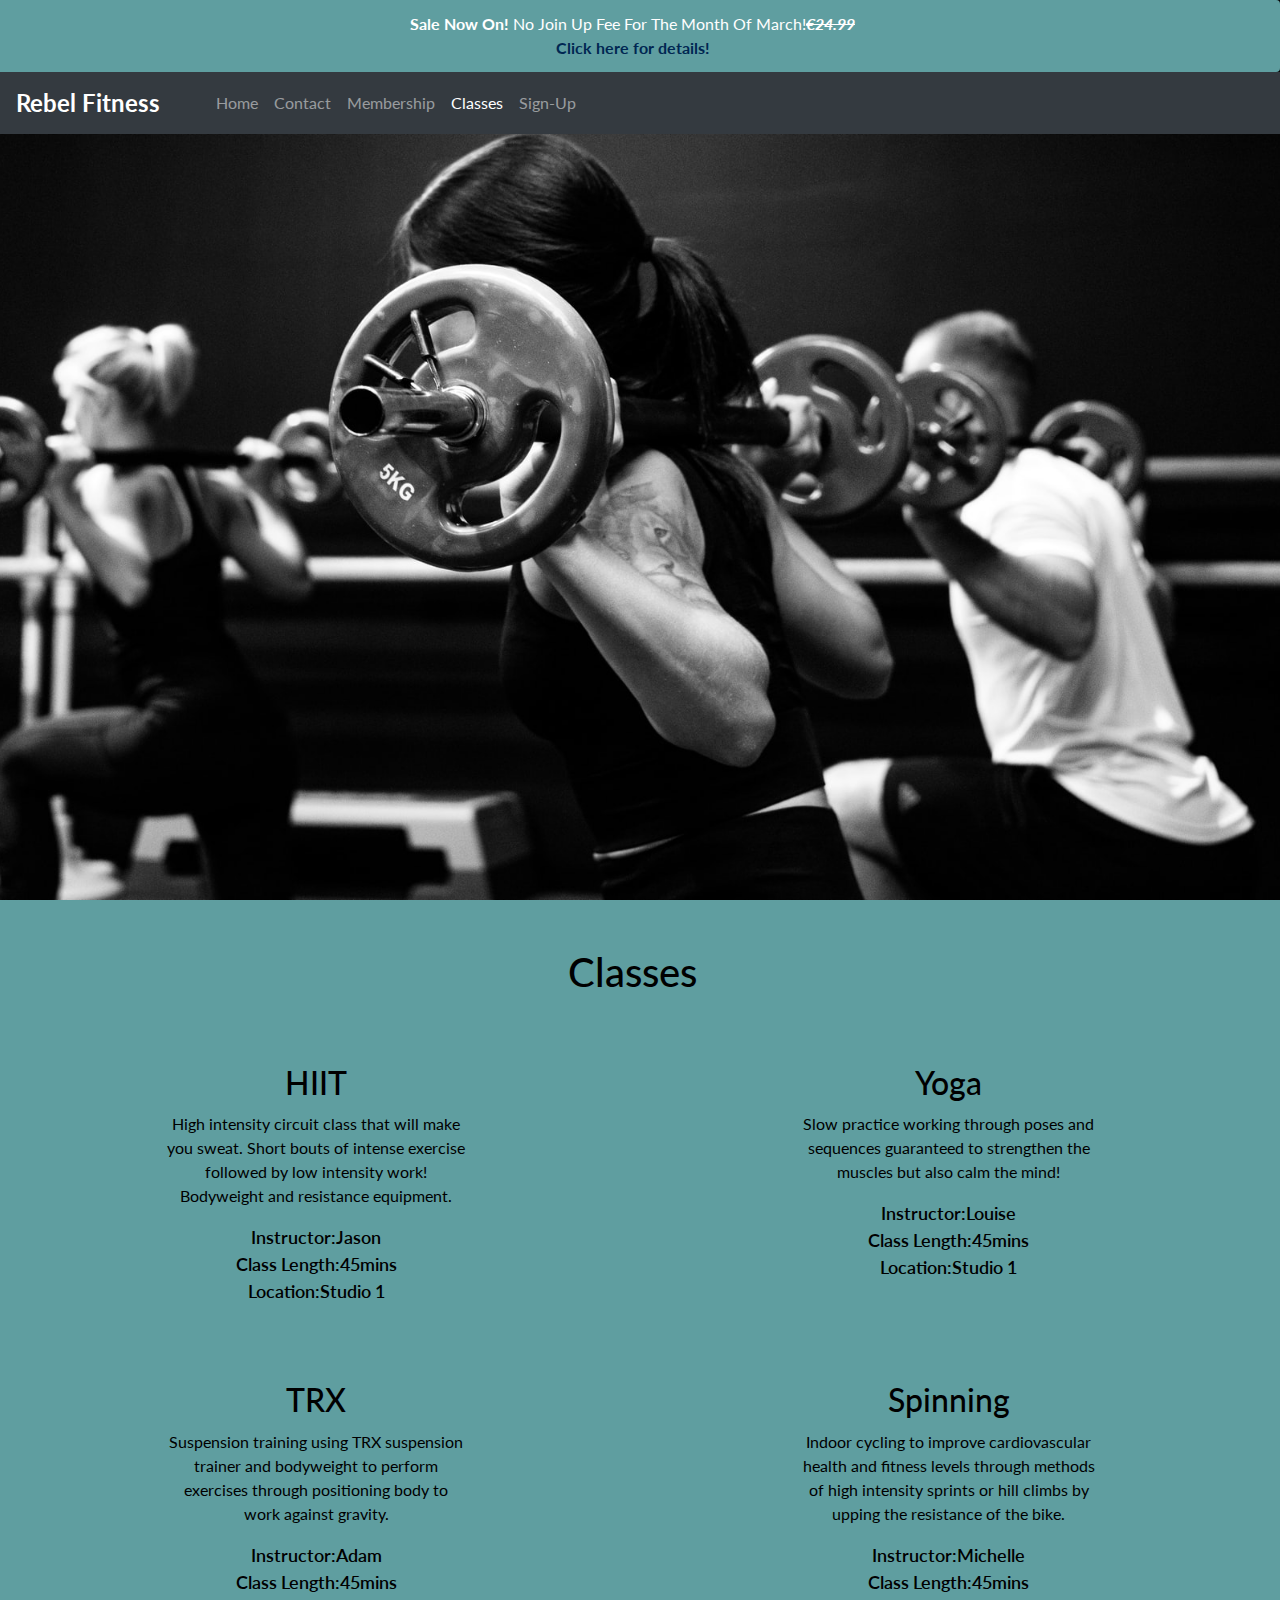
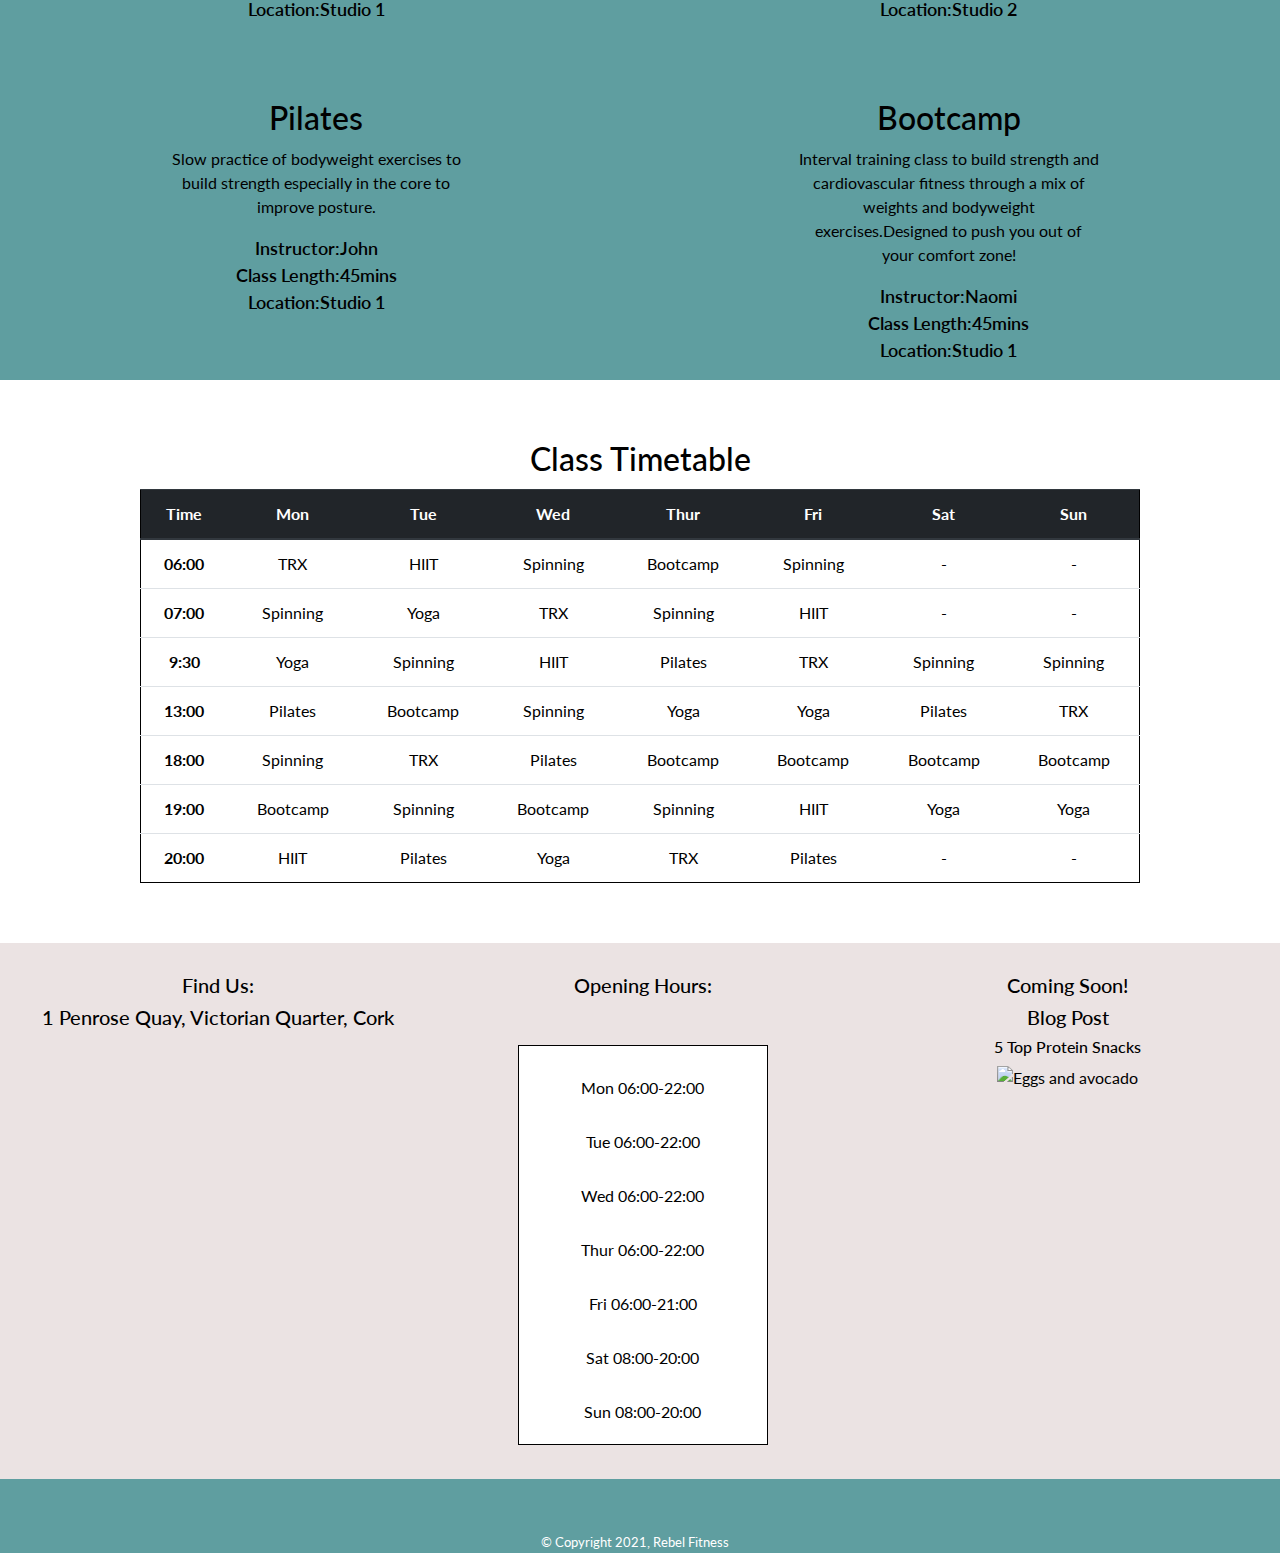
==== commit 663242d1: "Added a bg video on index and formatted files for responsive design" ====
--- a/classes.html
+++ b/classes.html
@@ -50,6 +50,7 @@
     </ul>
   </div>
 </nav>
+    </div>
 
 
 
@@ -167,8 +168,9 @@
             </div>
         
         
-<section>
-<div class="d-none d-md-block d-lg-block d-xl-block">
+        
+<div class="table-container">
+<div class="d-none d-md-block d-lg-block d-xl-block center">
 <h2 class="head">Class Timetable</h2>
 <table class="table">
   <thead class="thead-dark">
@@ -260,7 +262,7 @@
 </table>
 </div>
 
-</section>
+</div>
 
 
 
@@ -278,7 +280,7 @@
                             
                             <iframe id="map"
                                 src="https://www.google.com/maps/embed?pb=!1m18!1m12!1m3!1d2461.846025216821!2d-8.46433138421552!3d51.900273979701616!2m3!1f0!2f0!3f0!3m2!1i1024!2i768!4f13.1!3m3!1m2!1s0x48449008e16f29ef%3A0x5eebf6993cd4cf17!2s1%20Penrose%20Quay%2C%20Victorian%20Quarter%2C%20Cork!5e0!3m2!1sen!2sie!4v1614730047218!5m2!1sen!2sie"
-                                style="border:0;" allowfullscreen="" loading="lazy" width="100%" height="400vh"></iframe>
+                                style="border:0;" allowfullscreen="" loading="lazy" width="100" height="400"></iframe>
                             
                         </section>
 
@@ -304,7 +306,7 @@
                         <h5>Blog Post</h5>
                         <h6>5 Top Protein Snacks</h6>
                         
-                            <img src="assets/images/protein3.jpg" height="300vh" width="80%" alt="Eggs and avocado">
+                            <img src="assets/images/protein3.jpg"  height="250" width="250" alt="Eggs and avocado">
                         
                     </div>
                 </div>
@@ -314,27 +316,23 @@
     </footer>
 
     <!--Bottom-Footer-->
-    <div class="bottom-container">
-        <div class="bottom">
+    <div class="bottom-footer-container">
+            <div class="bottom">
             <div class="row">
-                <div class="col-12">
-
-                    <ul class="social-networks">
-                        <li><a href="https://www.facebook.com/" target="_blank"><i class="fab fa-facebook"></i></a></li>
-                        <li><a href="https://www.instagram.com/" target="_blank"><i class="fab fa-instagram"></i></a>
-                        </li>
-                        <li><a href="https://twitter.com/?lang=en" target="_blank"><i class="fab fa-twitter"></i></a>
-                        </li>
-                        <li><a href="https://www.youtube.com/" target="_blank"><i class="fab fa-youtube"></i></a></li>
-                    </ul>
-                </div>
-                </div>
-
-                    <span class="copyright">© 2021 Rebel Fitness</span>
-                
-            
-        </div>
-    </div>
+            <div class="col-12">
+        
+                <ul class="social-networks">
+                    <li><a href="https://www.facebook.com/" target="_blank"><i class="fab fa-facebook"></i></a></li>
+                    <li><a href="https://www.instagram.com/" target="_blank"><i class="fab fa-instagram"></i></a></li>
+                    <li><a href="https://twitter.com/?lang=en" target="_blank"><i class="fab fa-twitter"></i></a></li>
+                    <li><a href="https://www.youtube.com/" target="_blank"><i class="fab fa-youtube"></i></a></li>
+                </ul>
+       
+    <span class="copyright"><small>&copy; Copyright 2021, Rebel Fitness</small></span>
+        </div>
+        </div>
+    </div>
+        </div>
     
    <!--./Bottom-Footer--> 
  <script src="https://code.jquery.com/jquery-3.3.1.slim.min.js" integrity="sha384-q8i/X+965DzO0rT7abK41JStQIAqVgRVzpbzo5smXKp4YfRvH+8abtTE1Pi6jizo" crossorigin="anonymous"></script>
@@ -342,7 +340,7 @@
         integrity="sha384-ZMP7rVo3mIykV+2+9J3UJ46jBk0WLaUAdn689aCwoqbBJiSnjAK/l8WvCWPIPm49"
         crossorigin="anonymous"></script>
 <script src="https://stackpath.bootstrapcdn.com/bootstrap/4.1.3/js/bootstrap.min.js" integrity="sha384-ChfqqxuZUCnJSK3+MXmPNIyE6ZbWh2IMqE241rYiqJxyMiZ6OW/JmZQ5stwEULTy" crossorigin="anonymous"></script>   
- </div>   
+  
 </body>
 </html>
     
--- a/assets/css/style.css
+++ b/assets/css/style.css
@@ -1,5 +1,7 @@
-body{font-family: 'Lato', 'sans-serif';
+body{
+    font-family: 'Lato', 'sans-serif';
     color: black;
+   
 }
 
 *{
@@ -27,6 +29,10 @@
 }
 
 /*Alert*/
+
+div.col-12{
+    padding:0px;
+}
 
 .alert-banner{
     text-align: center;
@@ -43,10 +49,9 @@
     
     z-index: 1;
     position: absolute;
-
      width: 100%;
-   height: 100%;
-   max-width: 100%;
+     height: 100%;
+    max-width: 100%;
     
 
 }
@@ -70,40 +75,9 @@
 .bg-container{
 
     width:100%;   
+    height:100%;
    
     }
-
- #bg-image{
-    background: url("../images/index-large.jpg") no-repeat center center;
-    height: 400px;
-    width: 100%;
-    overflow: hidden;
-    position: relative;
-}
-
-#bg-image2{
-    background: url("../images/about-large.jpg") no-repeat center center;
-    height: 400px;
-    width: 100%;
-    overflow: hidden;
-    position: relative;
-}
-
-#bg-image3{
-    background: url("../images/membership-large.jpg") no-repeat center center;
-    height: 400px;
-    width: 100%;
-    overflow: hidden;
-    position: relative;
-}
-
-#bg-image4{
-    background: url("../images/class-large.jpg") no-repeat center center;
-    height: 400px;
-    width: 100%;
-    overflow:hidden;
-    position: relative;
-}
 
     /*Welcome*/
 
@@ -120,14 +94,18 @@
      
      height:100%;
     width: 100%;
-    padding-left: 20px;
-    padding-right: 20px;
-    padding-bottom: 30px;
-    margin-left: 0px;
-    margin-right:0px;} 
+    padding-right: 0px;
+    margin: 0 auto;
+    
+    } 
 
     /*Video*/
     /*Credit:code for responsive iframe taken from url:"https://www.w3schools.com/howto/howto_css_responsive_iframes.asp" and edited for project needs*/
+.text-center{
+    text-align: center;
+    margin:0 auto;
+}
+
 .container {
   position: relative;
   overflow: hidden;
@@ -144,6 +122,7 @@
   height: 100%;
   display: block; 
   margin: auto;
+
 }
     
 /*Testimonials*/
@@ -167,7 +146,7 @@
     margin-right: 0px;
     display: inline-block;
     padding: 10px;
-    ;}
+    }
 
     .picture{
     height:100px;
@@ -207,11 +186,6 @@
     
 }
 
-div .col-12 .col-sm-6{
-    padding-left:0px;
-    padding-right: 0px;
-}
-    
     
   /*Footer*/
    .footer-container{
@@ -246,7 +220,8 @@
      padding-left: 5px;
      padding-top: 20px;
      padding-bottom: 20px;
-     padding-right: 5px;}
+     padding-right: 5px;
+    margin: auto;}
 
      .hours li{
          padding-bottom: 20px;
@@ -310,9 +285,9 @@
      text-align: center;
      height: 100%;
     width:100%;
-    padding:40px;
     margin-left: 0px;
-    ;}
+    padding:50px;
+    }
 
 .about-us-container{
     width:100%;
@@ -357,34 +332,41 @@
 
 /*Sign-Up*/
 .form2container{
-    padding-right: 10px;
     width: 100%;
 }
+
 .form-section{
     background:url("../images/sign-uplg.jpg");
      background-size: cover;
      background-position: center;
      overflow: hidden;
-     height: 800px;
-     width:100%;
-     padding-left: 15px;
-    padding-right: 60px;}
+     height: 150vh;
+     width:100%;
+  position: relative;
+margin: 0 auto;
+padding:60px 0;
+text-align: center;
+}    
+
+  
+    
+    .signup-form{
      
-    
-
-  
-    
-    .signup-form{
-     margin-top: 150px;
+    position: absolute;
      color: #fff;
      background-color: rgba(60, 60, 60, 0.5);
-     max-width: 400px;
-     position: absolute;
-     left: 10%;
-     right:10%;
-     padding: 30px;
-     
-     
+     padding: 20px;
+    margin: 0 auto;
+    width: 70%;
+    max-width: 700px;
+    height: 800vh;
+    max-height: 500px;
+    top:30%;
+    left: 20%;
+    right:20%;
+    bottom:10%;
+
+
  }
  
 .signup-form h2{
@@ -453,7 +435,7 @@
      text-align: center;
      height: 100%;
     width:100%;
-    padding:40px;
+    padding:50px;
     margin-left: 0px;
     ;}
     
@@ -464,7 +446,7 @@
 background-color:white;
     height:100%;
     width: 100%;
-    padding-left: 20px;
+    padding-left: 40px;
     padding-right: 20px;
     padding-bottom: 30px;
      padding-top: 10px;
@@ -479,14 +461,18 @@
 color: white;
  border-radius: 5px;
  padding-bottom:10px;
- width:400px;
  height:400px;
+ min-width: 250px;
  max-width: 400px;
  margin-bottom: 10px;
+ margin: auto;
+ padding-top: 40px;
 }
  
  
 #middlebox{ 
+padding-top: 40px;
+min-width: 250px;
 text-align: center;
 background:grey;
 color:white;
@@ -494,23 +480,26 @@
   padding-bottom:10px;
    max-width: 400px;
   margin-bottom: 10px;
-  width:400px;
  height:400px;
+ margin:auto;
+
      } 
 
 #rightbox{ 
+padding-top: 40px;
 text-align: center;
 background:cadetblue; 
 color: white;
  border-radius: 5px;
  padding-bottom:10px;
  margin-bottom: 10px;
- width:400px;
  height:400px;
   max-width: 400px;
-
+  min-width: 250px;
+  margin:auto;
  
         } 
+
 div.col-lg-4{
 
     text-align: center;
@@ -566,30 +555,125 @@
     font-size: 16px;
 }
 
-.table{ border: 1px solid;}
- 
-
+.table{
+    max-width: 1000px;
+    border: 1px solid;
+    text-align: center;
+     margin: 0 auto;
+  
+}
+.table-container{
+    margin-bottom: 60px;
+}
+
+ 
 
 /*Media-Queries*/
-@media (max-width: 480px) {
+@media (max-width: 300px) {
     #bg-image {
-        background-image: url("../images/indexsm.jpg");}
+        background-image: url("../images/indexsm.jpg");
+        background-size: cover;
+     background-position: center;
+     overflow: hidden;
+     height: 70vh;
+     width:100%;
+  position: relative;
+margin: 0 auto;
+text-align: center;}
     }
 
  @media (max-width: 480px) {
     #bg-image2 {
-        background-image: url("../images/aboutsm.jpg");}
+        background-image: url("../images/aboutsm.jpg");
+    background-size: cover;
+     background-position: center;
+     overflow: hidden;
+     height: 70vh;
+     width:100%;
+  position: relative;
+margin: 0 auto;
+text-align: center;}
     }
 
 
 @media (max-width: 480px) {
     #bg-image3 {
-        background-image: url("../images/membershipsm.jpg");}
+        background-image: url("../images/membershipsm.jpg");
+    background-size: cover;
+     background-position: center;
+     overflow: hidden;
+     height: 70vh;
+     width:100%;
+  position: relative;
+margin: 0 auto;
+text-align: center;}
     }
 
  @media (max-width: 480px) {
     #bg-image4 {
-        background-image: url("../images/class-sm.jpg");
+    background-image: url("../images/class-sm.jpg");
+    background-size: cover;
+     background-position: center;
+     overflow: hidden;
+     height: 70vh;
+     width:100%;
+  position: relative;
+margin: 0 auto;
+text-align: center;
+    }
+}
+
+@media (min-width: 300px) {
+    #bg-image {
+         background-image: url("../images/index-large.jpg");
+    background-size: cover;
+     background-position: center;
+     overflow: hidden;
+     height: 100vh;
+     width:100%;
+  position: relative;
+margin: 0 auto;
+text-align: center;}
+    }
+
+ @media (min-width: 481px) {
+    #bg-image2 {
+        background-image: url("../images/about-large.jpg");
+    background-size: cover;
+     background-position: center;
+     overflow: hidden;
+     height: 100vh;
+     width:100%;
+  position: relative;
+margin: 0 auto;
+text-align: center;}
+    }
+
+
+@media (min-width: 481px) {
+    #bg-image3 {
+        background-image: url("../images/membership-large.jpg");
+    background-size: cover;
+     background-position: center;
+     overflow: hidden;
+     height: 100vh;
+     width:100%;
+  position: relative;
+margin: 0 auto;
+text-align: center;}
+    }
+
+ @media (min-width: 481px) {
+    #bg-image4 {
+        background-image: url("../images/class-large.jpg");
+        background-size: cover;
+     background-position: center;
+     overflow: hidden;
+     height: 100vh;
+     width:100%;
+  position: relative;
+margin: 0 auto;
+text-align: center;
     }
 }
 
@@ -597,40 +681,89 @@
 @media (max-width: 480px) {
     .form-section {
         background-image: url("../images/formsm.jpg");
-    }
-}
+        height: 150vh;
+    }
+}
+
+    @media (min-width: 1400px) and (max-width: 2700px) {
+    .banner{
+        background-image: url("../images/gym.mp4");
+        height: 800px;
+        width: 100%;
+
+    }}
 
 @media (max-width: 480px) {
-     .responsive-iframe{
-        width:80%;
-        height: 200px;
-        
-       
-    }
-}
-
-@media (min-width: 480px) and (max-width: 1024px) {
-    .responsive-iframe{
-        width:80%;
-        height: 400px;
-        
-        
-        
-    }
-}
-
-@media (min-width: 1025px) {
-    .responsive-iframe{
-        width:80%;
-        height:500px;}
-        
-    }
-
+    .form-section {
+        background-image: url("../images/formsm.jpg");
+    }
+}
 
 .center {
     display: inline-block;
-    
-    padding: 10px;
-    text-align: center;
-
-}
+    text-align: center;
+
+}
+
+@media (min-width: 768px){
+.banner{
+    
+     overflow: hidden;
+     height: 100vh;
+     width:100%;
+     display: flex;
+    justify-content: center;
+    align-items: center;
+}}
+
+@media (min-width: 768px){
+.banner video{
+    position:absolute;
+    top:0;
+    left:0;
+    object-fit: cover;
+    width:100%;
+    height:100%;
+    pointer-events: none;
+}}
+
+@media (min-width: 768px){
+.banner .content{
+    position:relative;
+    z-index:1;
+    max-width:1000px;
+    margin:0 auto;
+    text-align:center;
+    padding-top: 40px;
+}}
+
+@media (min-width: 768px){
+.banner .content h1{
+    margin:0;
+    padding:0;
+    font-size:4.5em;
+    text-transform:uppercase;
+    color:#fff;}
+}
+
+@media (min-width: 768px){
+.banner .content p{
+    
+    font-size:1.5em;
+    color:#fff;
+}
+}
+
+
+@media (max-width: 767px) {
+
+.banner{
+
+    display: none;
+    
+}}
+
+@media (max-width: 767px) {
+.banner video{display: none;
+}
+}